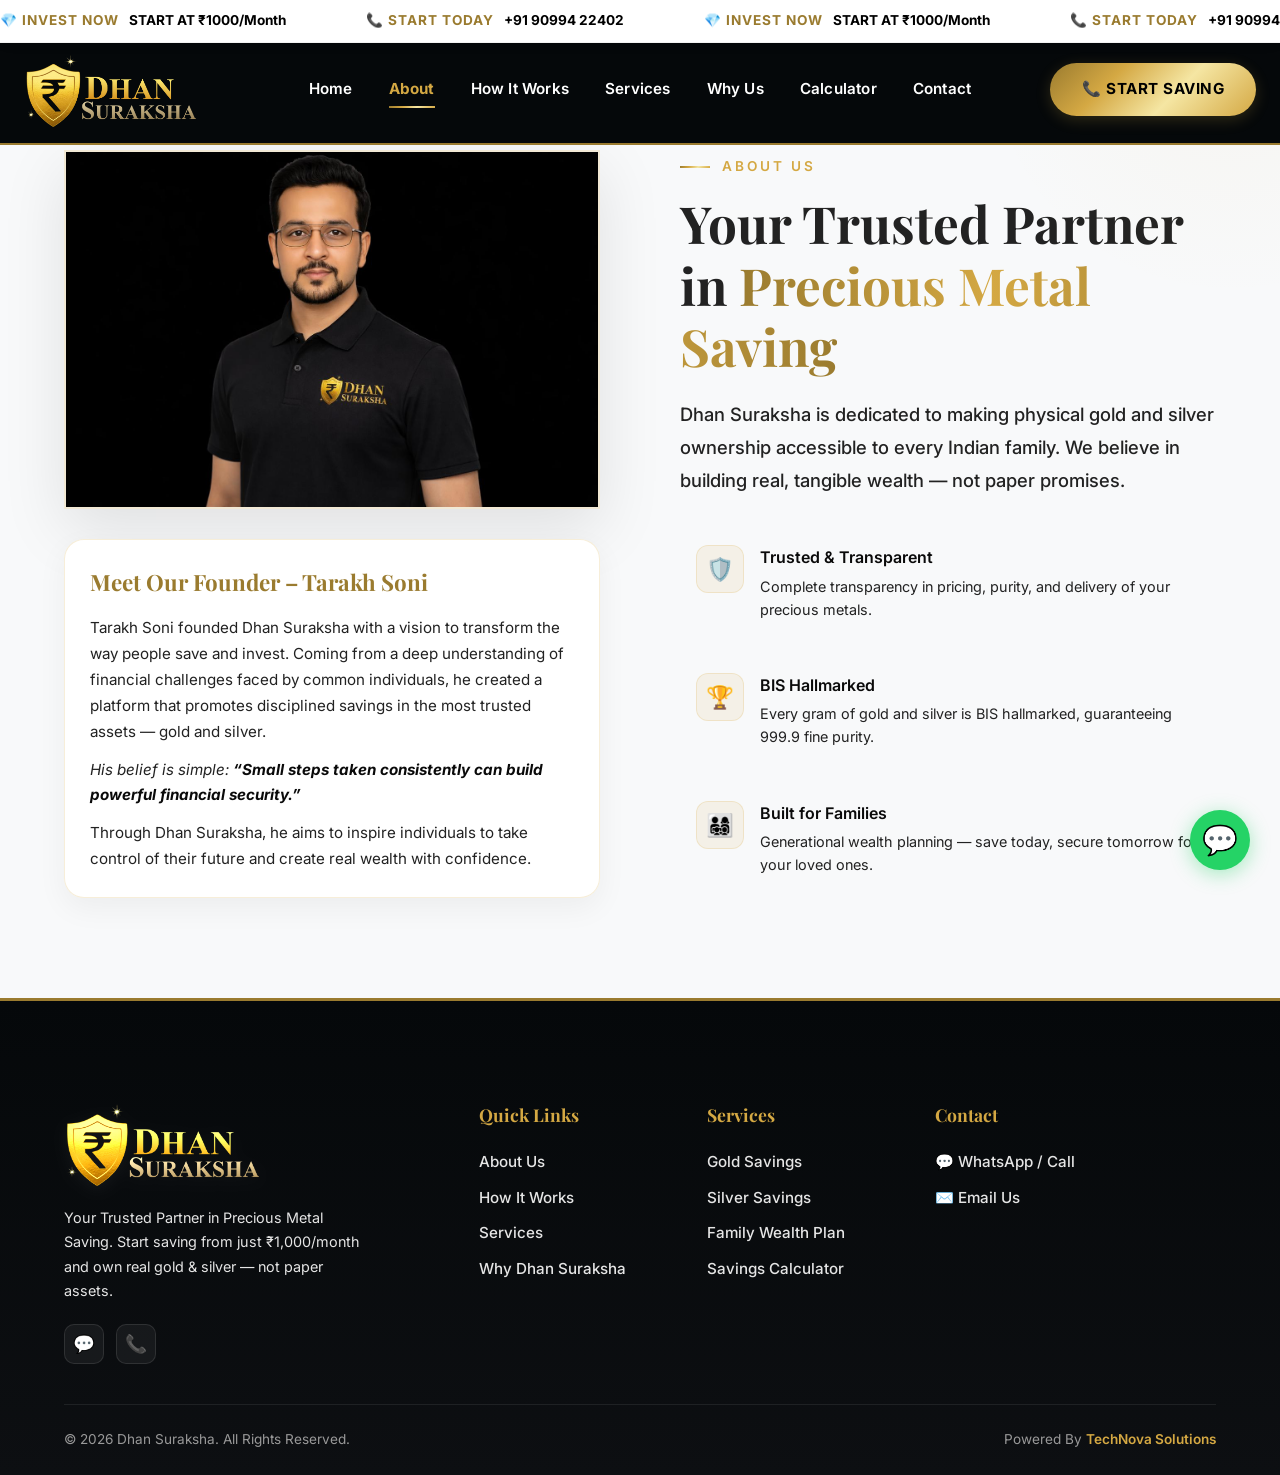
==== about.html @ 314032b0 "Add files via upload" ====
<!DOCTYPE html>
<html lang="en">

<head>
  <meta charset="UTF-8">
  <meta name="viewport" content="width=device-width, initial-scale=1.0">
  <title>About Us — Dhan Suraksha</title>
  <meta name="description"
    content="Learn about Dhan Suraksha, your trusted partner in physical gold and silver savings. Building real wealth for Indian families.">
  <link rel="stylesheet" href="styles.css">
  <link rel="stylesheet" href="ticker.css">
  <script src="ticker.js" defer></script>
  <link rel="icon" href="favicon.svg" type="image/svg+xml">
  <link rel="manifest" href="manifest.json">

  <!-- PWA & iOS Optimization -->
  <meta name="theme-color" content="#FFFFFF">
  <meta name="apple-mobile-web-app-capable" content="yes">
  <meta name="apple-mobile-web-app-status-bar-style" content="default">
  <meta name="apple-mobile-web-app-title" content="Dhan Suraksha">
  <link rel="apple-touch-icon" href="5.jpeg">
</head>

<body>
  <!-- LIVE PRICE TICKER -->
  <div class="ticker-bar">
    <div class="ticker-content" id="ticker-content">
      <!-- Content populated by ticker.js -->
    </div>
  </div>

  <!-- ========== NAVBAR ========== -->
  <nav class="navbar scrolled" id="navbar">
    <div class="container">
      <a href="index.html" class="navbar-logo">
        <img src="png.png" alt="Dhan Suraksha Logo">
      </a>
      <div class="nav-links" id="navLinks">
        <a href="index.html">Home</a>
        <a href="about.html" class="active">About</a>
        <a href="how-it-works.html">How It Works</a>
        <a href="services.html">Services</a>
        <a href="why-us.html">Why Us</a>
        <a href="calculator.html">Calculator</a>
        <a href="contact.html">Contact</a>
        <a href="https://wa.me/919099422402?text=Hi%2C%20I%20am%20interested%20in%20Dhan%20Suraksha%20savings%20plan"
          target="_blank" class="btn-cta nav-mobile-cta">📞 Start Saving</a>
      </div>
      <div class="nav-actions">
        <a href="https://wa.me/919099422402?text=Hi%2C%20I%20am%20interested%20in%20Dhan%20Suraksha%20savings%20plan"
          target="_blank" class="btn-cta">
          📞 Start Saving
        </a>
      </div>
      <button class="menu-toggle" id="menuToggle" aria-label="Toggle navigation menu">
        <span></span><span></span><span></span>
      </button>
    </div>
  </nav>

  <!-- ========== ABOUT SECTION ========== -->
  <section class="about section-padding reveal active" id="about" style="padding-top: 150px;">
    <div class="container">
      <div class="about-image-wrapper">
        <img src="4.jpeg" alt="Dhan Suraksha Founder" style="margin-bottom: 30px;">
        <div class="founder-details"
          style="background: var(--bg-card); padding: 25px; border-radius: var(--radius-md); border: 1px solid var(--border-gold); box-shadow: 0 10px 30px rgba(0,0,0,0.05);">
          <h3
            style="font-family: var(--font-heading); font-size: 1.4rem; color: var(--gold-dark); margin-bottom: 15px;">
            Meet Our Founder – Tarakh Soni</h3>
          <p style="font-size: 0.95rem; color: var(--text-secondary); line-height: 1.7; margin-bottom: 12px;">
            Tarakh Soni founded Dhan Suraksha with a vision to transform the way people save and invest. Coming from a
            deep understanding of financial challenges faced by common individuals, he created a platform that promotes
            disciplined savings in the most trusted assets — gold and silver.
          </p>
          <p
            style="font-size: 0.95rem; color: var(--text-secondary); line-height: 1.7; margin-bottom: 12px; font-style: italic;">
            His belief is simple: <strong style="color: var(--text-primary);">“Small steps taken consistently can build
              powerful financial security.”</strong>
          </p>
          <p style="font-size: 0.95rem; color: var(--text-secondary); line-height: 1.7;">
            Through Dhan Suraksha, he aims to inspire individuals to take control of their future and create real wealth
            with confidence.
          </p>
        </div>
      </div>
      <div class="about-content">
        <span class="section-label">About Us</span>
        <h2 class="section-title">Your Trusted Partner in <span class="gold-text">Precious Metal Saving</span></h2>
        <p class="section-subtitle">
          Dhan Suraksha is dedicated to making physical gold and silver ownership accessible to every Indian family. We
          believe in building real, tangible wealth — not paper promises.
        </p>
        <div class="about-features">
          <div class="about-feature">
            <div class="icon">🛡️</div>
            <div>
              <h4>Trusted & Transparent</h4>
              <p>Complete transparency in pricing, purity, and delivery of your precious metals.</p>
            </div>
          </div>
          <div class="about-feature">
            <div class="icon">🏆</div>
            <div>
              <h4>BIS Hallmarked</h4>
              <p>Every gram of gold and silver is BIS hallmarked, guaranteeing 999.9 fine purity.</p>
            </div>
          </div>
          <div class="about-feature">
            <div class="icon">👨‍👩‍👧‍👦</div>
            <div>
              <h4>Built for Families</h4>
              <p>Generational wealth planning — save today, secure tomorrow for your loved ones.</p>
            </div>
          </div>
        </div>
      </div>
    </div>
  </section>

  <!-- ========== FOOTER ========== -->
  <footer class="footer">
    <div class="container">
      <div class="footer-grid">
        <div class="footer-brand">
          <img src="png.png" alt="Dhan Suraksha Logo">
          <p>Your Trusted Partner in Precious Metal Saving. Start saving from just ₹1,000/month and own real gold &
            silver — not paper assets.</p>
          <div class="footer-social">
            <a href="https://wa.me/919099422402" target="_blank" aria-label="WhatsApp" id="footer-whatsapp">💬</a>
            <a href="tel:+919099422402" aria-label="Call" id="footer-phone">📞</a>
          </div>
        </div>
        <div class="footer-col">
          <h4>Quick Links</h4>
          <ul>
            <li><a href="about.html">About Us</a></li>
            <li><a href="how-it-works.html">How It Works</a></li>
            <li><a href="services.html">Services</a></li>
            <li><a href="why-us.html">Why Dhan Suraksha</a></li>
          </ul>
        </div>
        <div class="footer-col">
          <h4>Services</h4>
          <ul>
            <li><a href="services.html">Gold Savings</a></li>
            <li><a href="services.html">Silver Savings</a></li>
            <li><a href="services.html">Family Wealth Plan</a></li>
            <li><a href="calculator.html">Savings Calculator</a></li>
          </ul>
        </div>
        <div class="footer-col">
          <h4>Contact</h4>
          <ul>
            <li><a href="https://wa.me/919099422402" target="_blank">💬 WhatsApp / Call</a></li>
            <li><a href="mailto:team.dhansuraksha@gmail.com">✉️ Email Us</a></li>
          </ul>
        </div>
      </div>
      <div class="footer-bottom">
        <span>© 2026 Dhan Suraksha. All Rights Reserved.</span>
        <span>Powered By <a href="http://www.technovasolutions.in" target="_blank"
            style="color: var(--gold); font-weight: 600;">TechNova Solutions</a></span>
      </div>
    </div>
  </footer>

  <!-- ========== WHATSAPP FLOATING BUTTON ========== -->
  <a href="https://wa.me/919099422402?text=Hi%2C%20I%20am%20interested%20in%20Dhan%20Suraksha%20savings" target="_blank"
    class="whatsapp-float" id="whatsapp-float-btn" aria-label="Chat on WhatsApp">
    💬
  </a>

  <script src="script.js"></script>
</body>

</html>
---- styles.css ----
/* ===== DHAN SURAKSHA — Premium Design System ===== */
@import url('https://fonts.googleapis.com/css2?family=Playfair+Display:wght@400;600;700;800;900&family=Inter:wght@300;400;500;600;700&display=swap');

/* --- Custom Properties --- */
:root {
  --gold-dark: #9A7B2F;
  --gold: #D4A843;
  --gold-light: #F5E6A3;
  --gold-shimmer: #FFF8DC;
  --bg-primary: #FFFFFF;
  --bg-secondary: #F8F9FA;
  --bg-card: rgba(255, 255, 255, 0.95);
  --bg-glass: rgba(212, 168, 67, 0.05);
  --text-primary: #0A0A0A;
  --text-secondary: #222222;
  --text-muted: #444444;
  --border-gold: rgba(212, 168, 67, 0.2);
  --shadow-gold: 0 10px 50px rgba(212, 168, 67, 0.12);
  --gradient-gold: linear-gradient(135deg, #9A7B2F 0%, #D4A843 30%, #F5E6A3 60%, #D4A843 100%);
  --gradient-gold-text: linear-gradient(90deg, #9A7B2F, #D4A843, #9A7B2F);
  --gradient-light: linear-gradient(180deg, #FFFFFF 0%, #F8F9FA 100%);
  --font-heading: 'Playfair Display', Georgia, serif;
  --font-body: 'Inter', -apple-system, BlinkMacSystemFont, sans-serif;
  --radius-sm: 10px;
  --radius-md: 20px;
  --radius-lg: 30px;
  --radius-xl: 40px;
  --transition: all 0.4s cubic-bezier(0.4, 0, 0.2, 1);
}

/* --- Reset & Base --- */
*, *::before, *::after {
  margin: 0; padding: 0; box-sizing: border-box;
}

html {
  scroll-behavior: smooth;
  font-size: 16px;
}

body {
  font-family: var(--font-body);
  color: var(--text-secondary);
  background-color: var(--bg-primary);
  line-height: 1.6;
  overflow-x: hidden;
  font-weight: 400;
  -webkit-font-smoothing: antialiased;
}

img { max-width: 100%; height: auto; display: block; }
a { 
  text-decoration: none; 
  color: inherit; 
  transition: var(--transition); 
  -webkit-tap-highlight-color: transparent; 
}

a:focus, a:active { 
  outline: none; 
  text-decoration: none; 
}
ul { list-style: none; }

/* --- Utility Classes --- */
.container {
  max-width: 1200px;
  margin: 0 auto;
  padding: 0 24px;
}

.section-padding { padding: 100px 0; }

.gold-text {
  background: var(--gradient-gold-text);
  -webkit-background-clip: text;
  -webkit-text-fill-color: transparent;
  background-clip: text;
}

.section-label {
  font-family: var(--font-body);
  font-size: 0.85rem;
  font-weight: 600;
  letter-spacing: 3px;
  text-transform: uppercase;
  color: var(--gold);
  display: flex;
  align-items: center;
  gap: 12px;
  margin-bottom: 16px;
}

.section-label::before {
  content: '';
  width: 30px;
  height: 2px;
  background: var(--gradient-gold);
}

.section-title {
  font-family: var(--font-heading);
  font-size: clamp(2rem, 5vw, 3.2rem);
  font-weight: 700;
  line-height: 1.2;
  margin-bottom: 20px;
}

.section-subtitle {
  font-size: 1.15rem; /* Slightly larger */
  color: var(--text-secondary);
  max-width: 600px;
  line-height: 1.8;
  font-weight: 500; /* Bumped weight */
}

/* --- Glass Card --- */
.glass-card {
  background: var(--bg-card);
  border: 1px solid var(--border-gold);
  border-radius: var(--radius-md);
  box-shadow: 0 10px 30px rgba(0, 0, 0, 0.04);
  transition: var(--transition);
}

.glass-card:hover {
  border-color: var(--gold);
  box-shadow: var(--shadow-gold);
  transform: translateY(-8px);
}

/* --- Shimmer Animation --- */
@keyframes shimmer {
  0% { background-position: -200% center; }
  100% { background-position: 200% center; }
}

@keyframes fadeInUp {
  from { opacity: 0; transform: translateY(40px); }
  to { opacity: 1; transform: translateY(0); }
}

@keyframes float {
  0%, 100% { transform: translateY(0px); }
  50% { transform: translateY(-12px); }
}

@keyframes pulse-gold {
  0%, 100% { box-shadow: 0 0 0 0 rgba(212, 168, 67, 0.4); }
  50% { box-shadow: 0 0 0 15px rgba(212, 168, 67, 0); }
}

@keyframes sparkle {
  0%, 100% { opacity: 0; transform: scale(0); }
  50% { opacity: 1; transform: scale(1); }
}

.reveal {
  opacity: 0;
  transform: translateY(40px);
  transition: opacity 0.8s ease, transform 0.8s ease;
}

.reveal.active {
  opacity: 1;
  transform: translateY(0);
}

/* ============================================
   NAVBAR
   ============================================ */
.navbar {
  position: fixed;
  top: 0;
  left: 0;
  width: 100%;
  padding: 16px 0;
  z-index: 1000;
  transition: var(--transition);
  background: #05080A; /* Solid Dark Obsidian */
  border-bottom: 2px solid var(--gold-dark); /* Luxury Gold frame */
}

.navbar.scrolled {
  padding: 12px 0;
  background: #0D0F12;
  box-shadow: 0 10px 40px rgba(0, 0, 0, 0.5);
}

.navbar .container {
  display: flex;
  align-items: center;
  justify-content: space-between;
  max-width: 1400px; /* Wider container to move logo further left */
}

.navbar-logo {
  display: flex;
  align-items: center;
  gap: 12px;
  flex: 1; /* Push to the left */
}

.navbar-logo img {
  height: 75px;
  width: auto;
  transition: var(--transition);
}

.nav-links {
  display: flex;
  align-items: center;
  gap: 36px;
  flex: 2; /* Center the links in the middle */
  justify-content: center;
}

.nav-actions {
  flex: 1; /* Push to the right */
  display: flex;
  justify-content: flex-end;
}

.nav-links a {
  font-size: 0.95rem;
  font-weight: 600;
  color: #FFFFFF;
  transition: var(--transition);
  position: relative;
  letter-spacing: 0.2px;
  text-decoration: none;
  -webkit-tap-highlight-color: transparent;
  white-space: nowrap;
}



.nav-links a:hover {
  color: var(--gold);
}

.nav-links a.active {
  color: var(--gold);
  font-weight: 700;
}

.nav-links a.active::after {
  content: '';
  position: absolute;
  bottom: -6px;
  left: 0;
  width: 100%;
  height: 2px;
  background: var(--gradient-gold);
}

/* CTA Button */
.btn-cta {
  display: inline-flex;
  align-items: center;
  gap: 10px;
  padding: 14px 32px;
  background: var(--gradient-gold);
  color: #000000; /* High-contrast black text for luxury gold buttons */
  font-family: var(--font-body);
  font-size: 0.95rem;
  font-weight: 700;
  border-radius: 50px;
  border: none;
  cursor: pointer;
  transition: var(--transition);
  letter-spacing: 0.5px;
  text-transform: uppercase;
  box-shadow: 0 4px 15px rgba(212, 168, 67, 0.2);
}

.nav-mobile-cta {
  display: none; /* Hidden on desktop by default */
}

.btn-cta:hover {
  transform: translateY(-3px);
  box-shadow: 0 10px 35px rgba(212, 168, 67, 0.4);
}

.btn-outline {
  background: transparent;
  border: 2px solid var(--gold);
  color: var(--gold);
}

.btn-outline:hover {
  background: var(--gradient-gold);
  color: #FFFFFF;
}

/* Mobile Menu Toggle */
.menu-toggle {
  display: none;
  flex-direction: column;
  gap: 5px;
  cursor: pointer;
  z-index: 1001;
  background: none;
  border: none;
  padding: 8px;
}

.menu-toggle span {
  display: block;
  width: 28px;
  height: 2px;
  background: var(--gold);
  transition: var(--transition);
  border-radius: 2px;
}

.menu-toggle.active span:nth-child(1) {
  transform: rotate(45deg) translate(5px, 5px);
}

.menu-toggle.active span:nth-child(2) {
  opacity: 0;
}

.menu-toggle.active span:nth-child(3) {
  transform: rotate(-45deg) translate(5px, -5px);
}

/* ============================================
   HERO SECTION
   ============================================ */
.hero {
  position: relative;
  min-height: 100vh;
  display: flex;
  align-items: center;
  overflow: hidden;
  background: var(--bg-primary);
}



.hero .container {
  position: relative;
  z-index: 2;
  display: grid;
  grid-template-columns: 1fr 1fr;
  gap: 60px;
  align-items: center;
  padding-top: 140px; /* Space for the fixed header */
}

/* General spacing for all sub-pages */
.first-section {
  padding-top: 160px !important;
}

.hero-content {
  animation: fadeInUp 1s ease forwards;
}



.hero-title {
  font-family: var(--font-heading);
  font-size: clamp(2.5rem, 6vw, 4rem);
  font-weight: 800;
  line-height: 1.1;
  margin-bottom: 24px;
}

.hero-title .highlight {
  display: block;
  background: var(--gradient-gold-text);
  background-size: 200% auto;
  -webkit-background-clip: text;
  -webkit-text-fill-color: transparent;
  background-clip: text;
  animation: shimmer 4s linear infinite;
}

.hero-description {
  font-size: 1.2rem; /* Slightly larger */
  color: var(--text-secondary);
  line-height: 1.8;
  margin-bottom: 36px;
  max-width: 500px;
  font-weight: 500; /* Bumped weight */
}

.hero-stats {
  display: flex;
  gap: 40px;
  margin-top: 48px;
  padding-top: 32px;
  border-top: 1px solid var(--border-gold);
}

.hero-stat h3 {
  font-family: var(--font-heading);
  font-size: 2rem;
  font-weight: 800;
  background: var(--gradient-gold-text);
  -webkit-background-clip: text;
  -webkit-text-fill-color: transparent;
  background-clip: text;
}

.hero-stat p {
  font-size: 0.9rem;
  color: var(--text-muted);
  margin-top: 4px;
  font-weight: 600; /* Much cleaner and clearer */
}

.hero-buttons {
  display: flex;
  gap: 16px;
  flex-wrap: wrap;
}

.hero-image {
  display: flex;
  justify-content: center;
  animation: fadeInUp 1s ease 0.3s forwards;
  opacity: 0;
}

.hero-image img {
  max-height: 550px;
  border-radius: 0;
  box-shadow: 0 30px 80px rgba(0, 0, 0, 0.1);
  border: 1px solid var(--border-gold);
}

/* ============================================
   ABOUT SECTION
   ============================================ */
.about {
  background: var(--bg-secondary);
  position: relative;
  overflow: hidden;
}

.about::before {
  content: '';
  position: absolute;
  top: -200px;
  right: -200px;
  width: 500px;
  height: 500px;
  background: radial-gradient(circle, rgba(212, 168, 67, 0.05) 0%, transparent 70%);
  border-radius: 50%;
}

.about .container {
  display: flex;
  flex-direction: row;
  gap: 80px;
  align-items: center;
}

.about-content {
  flex: 1;
}

.about-image-wrapper {
  flex: 1;
}

/* Base Features section for home */
.features {
  background: var(--bg-secondary);
}

.about-image-wrapper {
  position: relative;
}

.about-image-wrapper img {
  border-radius: 0;
  box-shadow: 0 20px 60px rgba(0, 0, 0, 0.1);
  border: 2px solid var(--border-gold);
}



.about-content .section-subtitle {
  margin-bottom: 32px;
}

.about-features {
  display: flex;
  flex-direction: column;
  gap: 20px;
}

.about-feature {
  display: flex;
  align-items: flex-start;
  gap: 16px;
  padding: 16px;
  border-radius: var(--radius-sm);
  transition: var(--transition);
}

.about-feature:hover {
  background: var(--bg-glass);
}

.about-feature .icon {
  width: 48px;
  height: 48px;
  display: flex;
  align-items: center;
  justify-content: center;
  background: rgba(212, 168, 67, 0.1);
  border: 1px solid var(--border-gold);
  border-radius: 12px;
  font-size: 1.4rem;
  flex-shrink: 0;
}

.about-feature h4 {
  font-size: 1rem;
  font-weight: 600;
  margin-bottom: 4px;
  color: var(--text-primary);
}

.about-feature p {
  font-size: 0.9rem;
  color: var(--text-secondary);
}

/* ============================================
   HOW IT WORKS
   ============================================ */
.how-it-works {
  background: var(--bg-primary);
  text-align: center;
}

.how-it-works .section-label,
.how-it-works .section-subtitle {
  justify-content: center;
  margin-left: auto;
  margin-right: auto;
}

.steps-grid {
  display: grid;
  grid-template-columns: repeat(3, 1fr);
  gap: 32px;
  margin-top: 60px;
  position: relative;
}

.steps-grid::before {
  content: '';
  position: absolute;
  top: 60px;
  left: 20%;
  right: 20%;
  height: 2px;
  background: linear-gradient(90deg, transparent, var(--gold), transparent);
  opacity: 0.3;
}

.step-card {
  padding: 40px 32px;
  text-align: center;
  position: relative;
}

.step-number {
  width: 64px;
  height: 64px;
  background: var(--gradient-gold);
  border-radius: 50%;
  display: flex;
  align-items: center;
  justify-content: center;
  margin: 0 auto 24px;
  font-family: var(--font-heading);
  font-size: 1.5rem;
  font-weight: 800;
  color: #0a0a0a;
  position: relative;
  z-index: 2;
}

.step-card .step-icon {
  font-size: 2.5rem;
  margin-bottom: 16px;
}

.step-card h3 {
  font-family: var(--font-heading);
  font-size: 1.3rem;
  font-weight: 700;
  margin-bottom: 12px;
}

.step-card p {
  font-size: 0.95rem;
  color: var(--text-secondary);
  line-height: 1.7;
}

/* ============================================
   WHY US — Comparison Section
   ============================================ */
.why-us {
  background: var(--bg-secondary);
  overflow: hidden;
}

.why-us .container {
  text-align: center;
}

.why-us .section-label,
.why-us .section-subtitle {
  justify-content: center;
  margin-left: auto;
  margin-right: auto;
}

.comparison-wrapper {
  margin-top: 60px;
  border-radius: 0;
  overflow: hidden;
  border: 1px solid var(--border-gold);
}

.comparison-wrapper img {
  width: 100%;
  height: auto;
  display: block;
}

.comparison-grid {
  display: grid;
  grid-template-columns: 1fr 1fr;
  margin-top: 40px;
  gap: 32px;
}

.comparison-col {
  padding: 40px;
  border-radius: var(--radius-md);
  text-align: left;
}

.comparison-col.risk {
  background: rgba(200, 50, 50, 0.08);
  border: 1px solid rgba(200, 50, 50, 0.2);
}

.comparison-col.safe {
  background: rgba(212, 168, 67, 0.08);
  border: 1px solid var(--border-gold);
}

.comparison-col h3 {
  font-family: var(--font-heading);
  font-size: 1.4rem;
  font-weight: 700;
  margin-bottom: 20px;
  display: flex;
  align-items: center;
  gap: 12px;
}

.comparison-col.risk h3 { color: #E74C3C; }
.comparison-col.safe h3 { color: var(--gold); }

.comparison-col ul {
  display: flex;
  flex-direction: column;
  gap: 12px;
}

.comparison-col li {
  display: flex;
  align-items: center;
  gap: 10px;
  font-size: 0.95rem;
  color: var(--text-secondary);
}

.comparison-col.risk li::before {
  content: '✗';
  color: #E74C3C;
  font-weight: 700;
  font-size: 1.1rem;
}

.comparison-col.safe li::before {
  content: '✓';
  color: var(--gold);
  font-weight: 700;
  font-size: 1.1rem;
}

/* ============================================
   SERVICES
   ============================================ */
.services {
  background: var(--bg-primary);
}

.services .container { text-align: center; }

.services .section-label,
.services .section-subtitle {
  justify-content: center;
  margin-left: auto;
  margin-right: auto;
}

.services-grid {
  display: grid;
  grid-template-columns: repeat(3, 1fr);
  gap: 28px;
  margin-top: 60px;
}

.service-card {
  padding: 48px 32px;
  text-align: center;
  position: relative;
  overflow: hidden;
  display: flex;
  flex-direction: column;
  height: 100%;
}

.service-card::before {
  content: '';
  position: absolute;
  top: 0;
  left: 0;
  right: 0;
  height: 3px;
  background: var(--gradient-gold);
  transform: scaleX(0);
  transition: transform 0.4s ease;
}

.service-icon {
  width: 80px;
  height: 80px;
  background: rgba(212, 168, 67, 0.08);
  border: 1px solid var(--border-gold);
  border-radius: 20px;
  display: flex;
  align-items: center;
  justify-content: center;
  font-size: 2.2rem;
  margin: 0 auto 24px;
  transition: var(--transition);
}

.service-card:hover .service-icon {
  background: rgba(212, 168, 67, 0.15);
  transform: scale(1.1);
}

.service-card h3 {
  font-family: var(--font-heading);
  font-size: 1.5rem;
  font-weight: 800;
  margin-top: 24px;
  margin-bottom: 16px;
  color: var(--text-primary);
}

.service-card p {
  color: var(--text-secondary);
  line-height: 1.7;
  flex-grow: 1;
  margin-bottom: 20px;
}

.service-price {
  font-size: 1rem;
  font-weight: 600;
  color: var(--gold);
}

/* ============================================
   SAVINGS CALCULATOR
   ============================================ */
.calculator {
  background: var(--bg-secondary);
  text-align: center;
}

.calculator .section-label,
.calculator .section-subtitle {
  justify-content: center;
  margin-left: auto;
  margin-right: auto;
}

.calc-container {
  max-width: 700px;
  margin: 50px auto 0;
  padding: 48px;
  background: var(--bg-card);
  border: 1px solid var(--border-gold);
  border-radius: var(--radius-lg);
  backdrop-filter: blur(20px);
}

.calc-group {
  margin-bottom: 30px;
  text-align: left;
}

.calc-group label {
  display: block;
  font-size: 0.9rem;
  font-weight: 600;
  color: var(--text-secondary);
  margin-bottom: 10px;
  letter-spacing: 0.5px;
}

.calc-group input,
.calc-group select {
  width: 100%;
  padding: 14px 20px;
  background: rgba(0,0,0,0.02);
  border: 1px solid var(--border-gold);
  border-radius: var(--radius-sm);
  color: var(--text-primary);
  font-family: var(--font-body);
  font-size: 1rem;
  transition: var(--transition);
  outline: none;
}

.calc-group input:focus,
.calc-group select:focus {
  border-color: var(--gold);
  box-shadow: 0 0 0 3px rgba(212, 168, 67, 0.15);
}

.calc-group select option {
  background: #FFFFFF;
  color: #1A1A1A;
}

.calc-result {
  margin-top: 32px;
  padding: 32px;
  background: rgba(212, 168, 67, 0.08);
  border: 1px solid var(--border-gold);
  border-radius: var(--radius-md);
  display: none;
}

.calc-result.show { display: block; }

.calc-result h3 {
  font-family: var(--font-heading);
  font-size: 1rem;
  font-weight: 600;
  color: var(--text-secondary);
  margin-bottom: 8px;
}

.calc-result .amount {
  font-family: var(--font-heading);
  font-size: 2.5rem;
  font-weight: 800;
  background: var(--gradient-gold-text);
  -webkit-background-clip: text;
  -webkit-text-fill-color: transparent;
  background-clip: text;
}

.calc-result .sub-text {
  font-size: 0.9rem;
  color: var(--text-muted);
  margin-top: 8px;
}

/* ============================================
   TRUST SECTION
   ============================================ */
.trust {
  background: var(--bg-primary);
  text-align: center;
}

.trust .section-label,
.trust .section-subtitle {
  justify-content: center;
  margin-left: auto;
  margin-right: auto;
}

.trust-grid {
  display: grid;
  grid-template-columns: repeat(4, 1fr);
  gap: 24px;
  margin-top: 60px;
}

/* Removed obsolete selector */

.trust-item {
  padding: 36px 24px;
  text-align: center;
}

.trust-item .trust-icon {
  font-size: 2.5rem;
  margin-bottom: 16px;
}

.trust-item h4 {
  font-family: var(--font-heading);
  font-size: 1.1rem;
  font-weight: 700;
  margin-bottom: 8px;
}

.trust-item p {
  font-size: 0.85rem;
  color: var(--text-secondary);
  line-height: 1.6;
}

/* ============================================
   CONTACT / CTA SECTION
   ============================================ */
.contact {
  background: var(--bg-secondary);
  position: relative;
  overflow: hidden;
}

.contact::before {
  content: '';
  position: absolute;
  inset: 0;
  background: radial-gradient(ellipse at center, rgba(212, 168, 67, 0.06) 0%, transparent 70%);
}

.contact .container {
  position: relative;
  z-index: 2;
  display: grid;
  grid-template-columns: 1fr 1fr;
  gap: 80px;
  align-items: start;
}

.contact-info h2 {
  font-family: var(--font-heading);
  font-size: 2.5rem;
  font-weight: 800;
  margin-bottom: 20px;
}

.contact-info > p {
  font-size: 1.05rem;
  color: var(--text-secondary);
  margin-bottom: 40px;
  line-height: 1.8;
}

.contact-methods {
  display: flex;
  flex-direction: column;
  gap: 24px;
}

.contact-method {
  display: flex;
  align-items: center;
  gap: 16px;
  padding: 20px;
  background: var(--bg-card);
  border: 1px solid var(--border-gold);
  border-radius: var(--radius-md);
  transition: var(--transition);
}

.contact-method:hover {
  border-color: var(--gold);
  transform: translateX(8px);
}

.contact-method .method-icon {
  width: 50px;
  height: 50px;
  display: flex;
  align-items: center;
  justify-content: center;
  background: rgba(212, 168, 67, 0.1);
  border-radius: 12px;
  font-size: 1.4rem;
  flex-shrink: 0;
}

.contact-method h4 {
  font-size: 0.85rem;
  color: var(--text-muted);
  font-weight: 500;
  margin-bottom: 4px;
}

.contact-method span {
  font-size: 1rem;
  font-weight: 600; /* Darker and more focused */
  color: var(--text-primary);
}

/* Contact Form */
.contact-form {
  padding: 48px;
  background: var(--bg-card);
  border: 1px solid var(--border-gold);
  border-radius: var(--radius-lg);
  backdrop-filter: blur(20px);
}

.contact-form h3 {
  font-family: var(--font-heading);
  font-size: 1.5rem;
  font-weight: 700;
  margin-bottom: 32px;
}

.form-group {
  margin-bottom: 20px;
}

.form-group input,
.form-group textarea,
.form-group select {
  width: 100%;
  padding: 14px 20px;
  background: rgba(0,0,0,0.02);
  border: 1px solid rgba(0,0,0,0.08);
  border-radius: var(--radius-sm);
  color: var(--text-primary);
  font-family: var(--font-body);
  font-size: 0.95rem;
  transition: var(--transition);
  outline: none;
}

.form-group textarea {
  min-height: 100px;
  resize: vertical;
}

.form-group input:focus,
.form-group textarea:focus,
.form-group select:focus {
  border-color: var(--gold);
  box-shadow: 0 0 0 3px rgba(212, 168, 67, 0.1);
}

.form-group input::placeholder,
.form-group textarea::placeholder {
  color: var(--text-muted);
}

.form-group select option {
  background: #FFFFFF;
}

.contact-form .btn-cta {
  width: 100%;
  justify-content: center;
  padding: 16px;
  font-size: 1rem;
}

/* ============================================
   FOOTER
   ============================================ */
.footer {
  background: linear-gradient(180deg, #05080A 0%, #0D0F12 100%);
  padding: 100px 0 0;
  color: #FFFFFF;
  position: relative;
  border-top: 3px solid var(--gold-dark); /* Luxury Gold top frame */
}

.footer-grid {
  display: grid;
  grid-template-columns: 2fr 1fr 1fr 1.5fr;
  gap: 40px;
  padding-bottom: 40px;
}

.footer-brand img {
  height: 85px;
  margin-bottom: 20px;
  filter: drop-shadow(0 4px 8px rgba(255,255,255,0.05)) contrast(1.1) brightness(1.2);
}

.footer-brand p {
  font-size: 0.9rem;
  color: #E5E5E5; /* Readability on dark background */
  line-height: 1.7;
  max-width: 300px;
}

.footer-col h4 {
  font-family: var(--font-heading);
  font-size: 1.1rem;
  font-weight: 700;
  color: var(--gold);
  margin-bottom: 20px;
}

.footer-col ul {
  display: flex;
  flex-direction: column;
  gap: 10px;
}

.footer-col a {
  font-size: 0.95rem;
  color: #E5E5E5;
  font-weight: 500;
  transition: var(--transition);
}

.footer-col a:hover {
  color: var(--gold);
  padding-left: 8px;
}

.footer-social {
  display: flex;
  gap: 12px;
  margin-top: 20px;
}

.footer-social a {
  width: 40px;
  height: 40px;
  display: flex;
  align-items: center;
  justify-content: center;
  background: rgba(255,255,255,0.05); /* Adjust for visibility */
  border: 1px solid rgba(255,255,255,0.1);
  border-radius: 10px;
  font-size: 1.1rem;
  transition: var(--transition);
}

.footer-social a:hover {
  background: var(--gradient-gold);
  border-color: transparent;
  transform: translateY(-3px);
}

.footer-bottom {
  padding: 24px 0;
  border-top: 1px solid rgba(255,255,255,0.08);
  display: flex;
  justify-content: space-between;
  align-items: center;
  font-size: 0.85rem;
  color: #999999;
}

/* ============================================
   WHATSAPP FLOATING BUTTON
   ============================================ */
.whatsapp-float {
  position: fixed;
  bottom: 30px;
  right: 30px;
  z-index: 999;
  width: 60px;
  height: 60px;
  background: #25D366;
  border-radius: 50%;
  display: flex;
  align-items: center;
  justify-content: center;
  font-size: 1.8rem;
  color: white;
  box-shadow: 0 4px 20px rgba(37, 211, 102, 0.4);
  transition: var(--transition);
  animation: pulse-gold 2s infinite;
}

.whatsapp-float:hover {
  transform: scale(1.1);
  box-shadow: 0 6px 30px rgba(37, 211, 102, 0.6);
}

/* ============================================
   RESPONSIVE
   ============================================ */
@media (max-width: 1024px) {
  .hero .container { grid-template-columns: 1fr; text-align: center; }
  .hero-image { display: none; }
  .hero-description { margin-left: auto; margin-right: auto; }
  .hero-buttons { justify-content: center; }
  .hero-stats { justify-content: center; }
  .hero-badge { justify-content: center; }
  .about .container { flex-direction: column; text-align: center; gap: 40px; }
  .about-image-wrapper { max-width: 400px; margin: 0 auto; }
  .steps-grid { grid-template-columns: 1fr; max-width: 400px; margin-left: auto; margin-right: auto; }
  .steps-grid::before { display: none; }
  .services-grid { grid-template-columns: repeat(auto-fit, minmax(300px, 1fr)); }
  .trust-grid { grid-template-columns: 1fr 1fr; }
  .comparison-grid { grid-template-columns: 1fr; }
  .contact .container { grid-template-columns: 1fr; gap: 40px; }
  .footer-grid { grid-template-columns: 1fr 1fr; }
}

@media (max-width: 768px) {
  .section-padding { padding: 60px 0; }
  .section-title { font-size: 2rem; margin-bottom: 30px; }
  .section-label { font-size: 0.8rem; letter-spacing: 2px; }
  .section-subtitle { font-size: 1.1rem; }

  .nav-links {
    display: none;
    position: fixed;
    top: 0;
    left: 0;
    width: 100%;
    height: 100vh;
    background: rgba(10, 10, 10, 0.98);
    flex-direction: column;
    justify-content: center;
    gap: 24px;
    backdrop-filter: blur(20px);
  }

  .nav-links.active { display: flex; }

  .nav-links a {
    font-size: 1.2rem;
  }

  .nav-mobile-cta {
    display: inline-flex;
    margin-top: 10px;
    width: 100%;
    justify-content: center;
  }

  .nav-actions {
    display: none; /* Hide the separate desktop button on mobile */
  }

  .menu-toggle { display: flex; }

  .hero-title { font-size: 2.2rem; }

  .hero-stats { flex-direction: column; gap: 20px; align-items: center; }

  .services-grid { grid-template-columns: 1fr; }

  .trust-grid { grid-template-columns: 1fr; }

  .footer-grid { 
    grid-template-columns: 1fr 1fr; 
    text-align: left; 
    gap: 32px 20px;
  }
  .footer-brand { 
    grid-column: 1 / -1; 
    text-align: left;
    align-items: flex-start;
  }
  .footer-col h4::after { left: 0; transform: none; }

  .footer-bottom { 
    flex-direction: column; 
    gap: 12px; 
    text-align: center; 
    padding: 30px 0; 
  }

  /* Centered Hero on Mobile */
  .hero-badge { margin: 0 auto 20px; width: fit-content; }
  .hero-description { font-size: 1rem; line-height: 1.6; }
  .hero-buttons { gap: 12px; }
  .btn-cta { width: 100%; justify-content: center; padding: 12px 24px; font-size: 0.9rem; color: #000000; }
  .btn-secondary { width: 100%; justify-content: center; padding: 12px 24px; font-size: 0.9rem; }

  .first-section {
    padding-top: 130px !important;
  }

  .calc-container { padding: 28px; }

  .contact-form { padding: 28px; }
}

@media (max-width: 480px) {
  .container { padding: 0 16px; }
  .hero-title { font-size: 1.8rem; }
  .section-title { font-size: 1.6rem; }
  .footer-grid { grid-template-columns: 1fr; text-align: center; }
  .footer-brand { align-items: center; text-align: center; }
  .footer-col h4::after { left: 50%; transform: translateX(-50%); }
}
---- ticker.css ----
/* Ticker Styles — Slow & Premium White */
.ticker-bar {
  background: #FFFFFF;
  color: #0A0A0A;
  padding: 10px 0;
  font-size: 0.85rem;
  font-weight: 700;
  border-bottom: 1px solid rgba(0, 0, 0, 0.05);
  overflow: hidden;
  position: fixed;
  top: 0;
  left: 0;
  width: 100%;
  z-index: 1001;
  display: flex;
  align-items: center;
  box-shadow: 0 2px 15px rgba(0, 0, 0, 0.03);
}

.ticker-content {
  display: flex;
  white-space: nowrap;
  animation: ticker 60s linear infinite;
  gap: 80px;
}

.ticker-item {
  display: flex;
  align-items: center;
  gap: 10px;
}

.ticker-label {
  color: #9A7B2F; /* Rich gold for readability on white */
  text-transform: uppercase;
  letter-spacing: 1px;
}

.ticker-value {
  font-family: var(--font-body);
  color: #000000;
}

.ticker-change.up { color: #008000; font-weight: 800; }
.ticker-change.down { color: #DD0000; font-weight: 800; }

.live-pulse {
  display: inline-block;
  width: 8px;
  height: 8px;
  background-color: #00FF00;
  border-radius: 50%;
  margin-right: 5px;
  box-shadow: 0 0 10px rgba(0, 255, 0, 0.5);
  animation: pulse 2s infinite;
}

@keyframes pulse {
  0% { transform: scale(0.95); box-shadow: 0 0 0 0 rgba(0, 255, 0, 0.7); }
  70% { transform: scale(1); box-shadow: 0 0 0 10px rgba(0, 255, 0, 0); }
  100% { transform: scale(0.95); box-shadow: 0 0 0 0 rgba(0, 255, 0, 0); }
}

@keyframes ticker {
  0% { transform: translateX(0); }
  100% { transform: translateX(-100%); }
}

/* Adjust Navbar Position */
.navbar {
  top: 36px; /* Offset for ticker */
}

@media (max-width: 768px) {
  .navbar { top: 34px; }
  .section-padding.first-section { padding-top: 140px; }
}
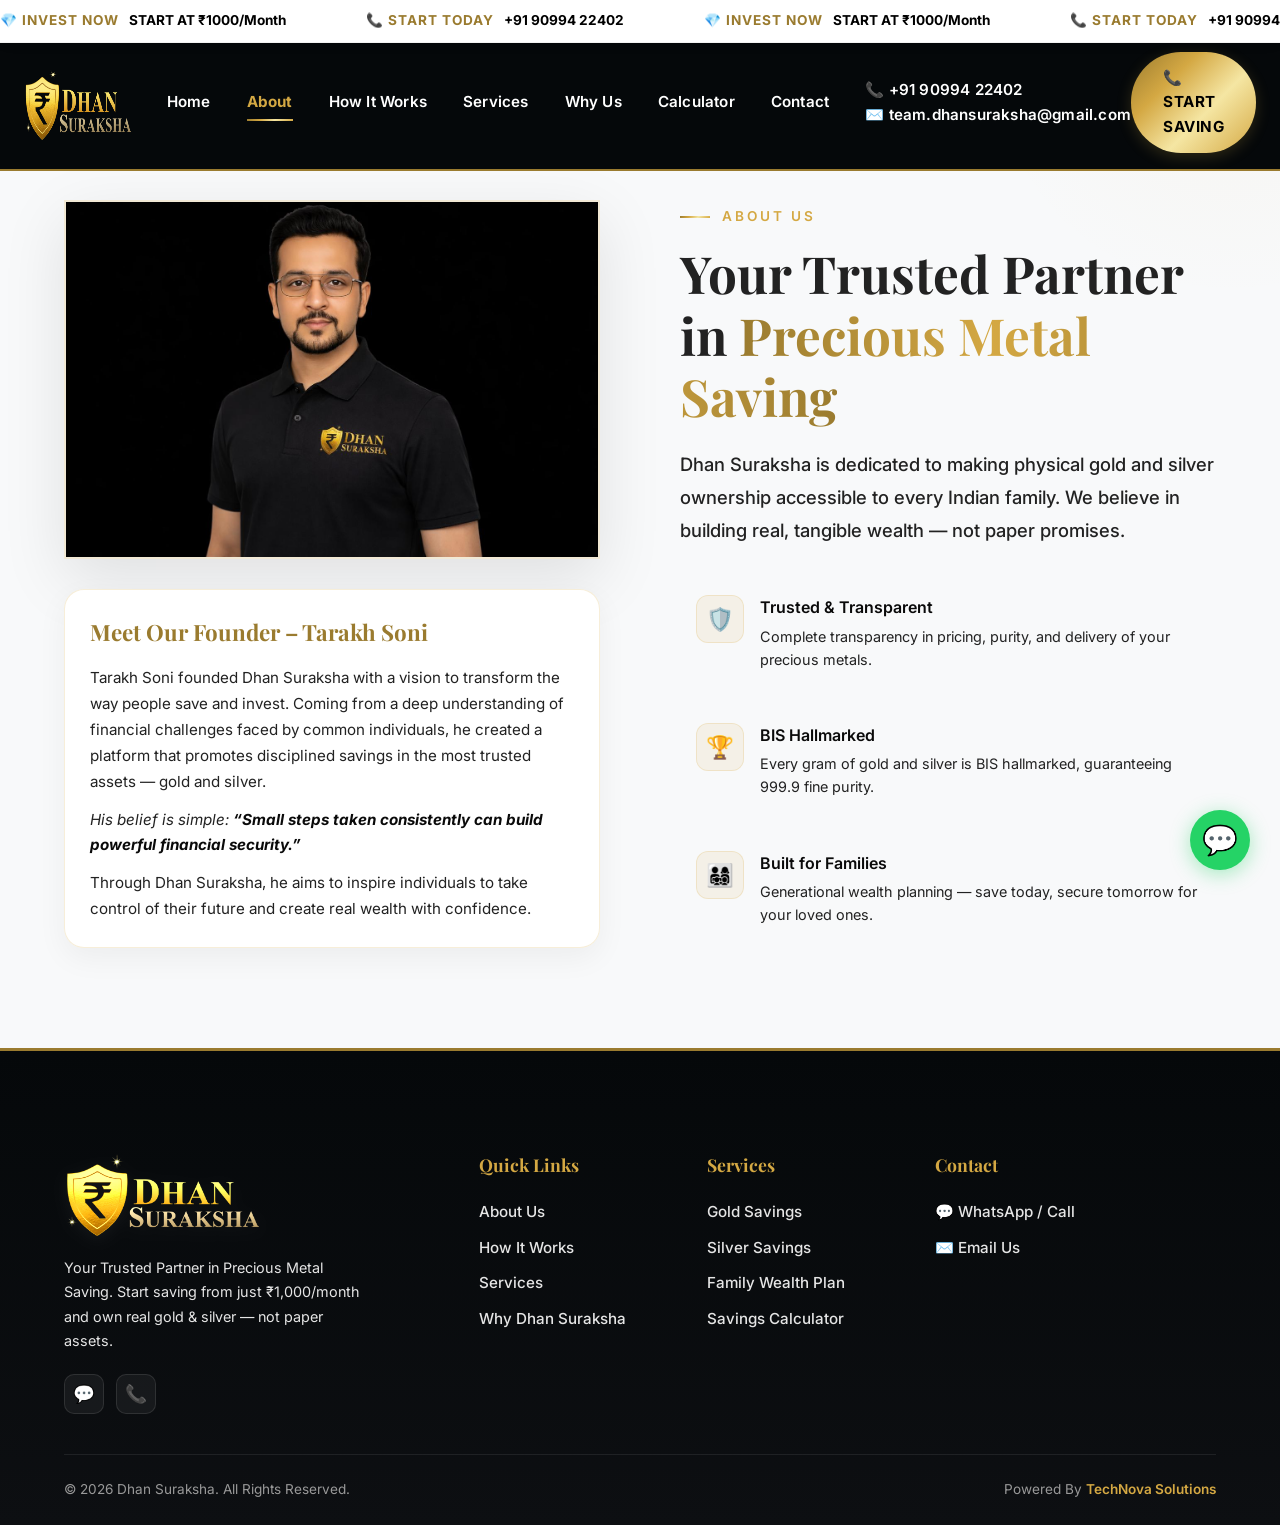
==== commit 1b32843d: "Add files via upload" ====
--- a/about.html
+++ b/about.html
@@ -19,6 +19,9 @@
   <meta name="apple-mobile-web-app-status-bar-style" content="default">
   <meta name="apple-mobile-web-app-title" content="Dhan Suraksha">
   <link rel="apple-touch-icon" href="5.jpeg">
+  <!-- Google AdSense Verification -->
+  <script async src="https://pagead2.googlesyndication.com/pagead/js/adsbygoogle.js?client=ca-pub-3718242560343418"
+    crossorigin="anonymous"></script>
 </head>
 
 <body>
@@ -36,6 +39,9 @@
         <img src="png.png" alt="Dhan Suraksha Logo">
       </a>
       <div class="nav-links" id="navLinks">
+        <div class="mobile-menu-header">
+          <img src="png.png" alt="Dhan Suraksha Logo">
+        </div>
         <a href="index.html">Home</a>
         <a href="about.html" class="active">About</a>
         <a href="how-it-works.html">How It Works</a>
@@ -45,6 +51,10 @@
         <a href="contact.html">Contact</a>
         <a href="https://wa.me/919099422402?text=Hi%2C%20I%20am%20interested%20in%20Dhan%20Suraksha%20savings%20plan"
           target="_blank" class="btn-cta nav-mobile-cta">📞 Start Saving</a>
+        <div class="mobile-menu-footer">
+          <a href="tel:+919099422402" class="menu-contact-item">📞 +91 90994 22402</a>
+          <a href="mailto:team.dhansuraksha@gmail.com" class="menu-contact-item">✉️ team.dhansuraksha@gmail.com</a>
+        </div>
       </div>
       <div class="nav-actions">
         <a href="https://wa.me/919099422402?text=Hi%2C%20I%20am%20interested%20in%20Dhan%20Suraksha%20savings%20plan"
@@ -59,7 +69,7 @@
   </nav>
 
   <!-- ========== ABOUT SECTION ========== -->
-  <section class="about section-padding reveal active" id="about" style="padding-top: 150px;">
+  <section class="about section-padding first-section reveal active" id="about">
     <div class="container">
       <div class="about-image-wrapper">
         <img src="4.jpeg" alt="Dhan Suraksha Founder" style="margin-bottom: 30px;">
--- a/styles.css
+++ b/styles.css
@@ -29,8 +29,12 @@
 }
 
 /* --- Reset & Base --- */
-*, *::before, *::after {
-  margin: 0; padding: 0; box-sizing: border-box;
+*,
+*::before,
+*::after {
+  margin: 0;
+  padding: 0;
+  box-sizing: border-box;
 }
 
 html {
@@ -48,19 +52,28 @@
   -webkit-font-smoothing: antialiased;
 }
 
-img { max-width: 100%; height: auto; display: block; }
-a { 
-  text-decoration: none; 
-  color: inherit; 
-  transition: var(--transition); 
-  -webkit-tap-highlight-color: transparent; 
-}
-
-a:focus, a:active { 
-  outline: none; 
-  text-decoration: none; 
-}
-ul { list-style: none; }
+img {
+  max-width: 100%;
+  height: auto;
+  display: block;
+}
+
+a {
+  text-decoration: none;
+  color: inherit;
+  transition: var(--transition);
+  -webkit-tap-highlight-color: transparent;
+}
+
+a:focus,
+a:active {
+  outline: none;
+  text-decoration: none;
+}
+
+ul {
+  list-style: none;
+}
 
 /* --- Utility Classes --- */
 .container {
@@ -69,7 +82,9 @@
   padding: 0 24px;
 }
 
-.section-padding { padding: 100px 0; }
+.section-padding {
+  padding: 100px 0;
+}
 
 .gold-text {
   background: var(--gradient-gold-text);
@@ -98,6 +113,16 @@
   background: var(--gradient-gold);
 }
 
+.first-section {
+  padding-top: 190px !important;
+}
+
+@media (max-width: 768px) {
+  .first-section {
+    padding-top: 160px !important;
+  }
+}
+
 .section-title {
   font-family: var(--font-heading);
   font-size: clamp(2rem, 5vw, 3.2rem);
@@ -107,11 +132,13 @@
 }
 
 .section-subtitle {
-  font-size: 1.15rem; /* Slightly larger */
+  font-size: 1.15rem;
+  /* Slightly larger */
   color: var(--text-secondary);
   max-width: 600px;
   line-height: 1.8;
-  font-weight: 500; /* Bumped weight */
+  font-weight: 500;
+  /* Bumped weight */
 }
 
 /* --- Glass Card --- */
@@ -131,28 +158,63 @@
 
 /* --- Shimmer Animation --- */
 @keyframes shimmer {
-  0% { background-position: -200% center; }
-  100% { background-position: 200% center; }
+  0% {
+    background-position: -200% center;
+  }
+
+  100% {
+    background-position: 200% center;
+  }
 }
 
 @keyframes fadeInUp {
-  from { opacity: 0; transform: translateY(40px); }
-  to { opacity: 1; transform: translateY(0); }
+  from {
+    opacity: 0;
+    transform: translateY(40px);
+  }
+
+  to {
+    opacity: 1;
+    transform: translateY(0);
+  }
 }
 
 @keyframes float {
-  0%, 100% { transform: translateY(0px); }
-  50% { transform: translateY(-12px); }
+
+  0%,
+  100% {
+    transform: translateY(0px);
+  }
+
+  50% {
+    transform: translateY(-12px);
+  }
 }
 
 @keyframes pulse-gold {
-  0%, 100% { box-shadow: 0 0 0 0 rgba(212, 168, 67, 0.4); }
-  50% { box-shadow: 0 0 0 15px rgba(212, 168, 67, 0); }
+
+  0%,
+  100% {
+    box-shadow: 0 0 0 0 rgba(212, 168, 67, 0.4);
+  }
+
+  50% {
+    box-shadow: 0 0 0 15px rgba(212, 168, 67, 0);
+  }
 }
 
 @keyframes sparkle {
-  0%, 100% { opacity: 0; transform: scale(0); }
-  50% { opacity: 1; transform: scale(1); }
+
+  0%,
+  100% {
+    opacity: 0;
+    transform: scale(0);
+  }
+
+  50% {
+    opacity: 1;
+    transform: scale(1);
+  }
 }
 
 .reveal {
@@ -177,8 +239,10 @@
   padding: 16px 0;
   z-index: 1000;
   transition: var(--transition);
-  background: #05080A; /* Solid Dark Obsidian */
-  border-bottom: 2px solid var(--gold-dark); /* Luxury Gold frame */
+  background: #05080A;
+  /* Solid Dark Obsidian */
+  border-bottom: 2px solid var(--gold-dark);
+  /* Luxury Gold frame */
 }
 
 .navbar.scrolled {
@@ -191,14 +255,16 @@
   display: flex;
   align-items: center;
   justify-content: space-between;
-  max-width: 1400px; /* Wider container to move logo further left */
+  max-width: 1400px;
+  /* Wider container to move logo further left */
 }
 
 .navbar-logo {
   display: flex;
   align-items: center;
   gap: 12px;
-  flex: 1; /* Push to the left */
+  flex: 1;
+  /* Push to the left */
 }
 
 .navbar-logo img {
@@ -211,12 +277,14 @@
   display: flex;
   align-items: center;
   gap: 36px;
-  flex: 2; /* Center the links in the middle */
+  flex: 2;
+  /* Center the links in the middle */
   justify-content: center;
 }
 
 .nav-actions {
-  flex: 1; /* Push to the right */
+  flex: 1;
+  /* Push to the right */
   display: flex;
   justify-content: flex-end;
 }
@@ -261,7 +329,8 @@
   gap: 10px;
   padding: 14px 32px;
   background: var(--gradient-gold);
-  color: #000000; /* High-contrast black text for luxury gold buttons */
+  color: #000000;
+  /* High-contrast black text for luxury gold buttons */
   font-family: var(--font-body);
   font-size: 0.95rem;
   font-weight: 700;
@@ -275,7 +344,8 @@
 }
 
 .nav-mobile-cta {
-  display: none; /* Hidden on desktop by default */
+  display: none !important;
+  /* Hidden on desktop by default */
 }
 
 .btn-cta:hover {
@@ -316,7 +386,8 @@
 }
 
 .menu-toggle.active span:nth-child(1) {
-  transform: rotate(45deg) translate(5px, 5px);
+  transform: rotate(45deg) translate(6px, 6px);
+  background: #FFFFFF; /* White for close button on dark overlay */
 }
 
 .menu-toggle.active span:nth-child(2) {
@@ -324,7 +395,8 @@
 }
 
 .menu-toggle.active span:nth-child(3) {
-  transform: rotate(-45deg) translate(5px, -5px);
+  transform: rotate(-45deg) translate(4px, -4px);
+  background: #FFFFFF;
 }
 
 /* ============================================
@@ -348,7 +420,8 @@
   grid-template-columns: 1fr 1fr;
   gap: 60px;
   align-items: center;
-  padding-top: 140px; /* Space for the fixed header */
+  padding-top: 140px;
+  /* Space for the fixed header */
 }
 
 /* General spacing for all sub-pages */
@@ -381,12 +454,14 @@
 }
 
 .hero-description {
-  font-size: 1.2rem; /* Slightly larger */
+  font-size: 1.2rem;
+  /* Slightly larger */
   color: var(--text-secondary);
   line-height: 1.8;
   margin-bottom: 36px;
   max-width: 500px;
-  font-weight: 500; /* Bumped weight */
+  font-weight: 500;
+  /* Bumped weight */
 }
 
 .hero-stats {
@@ -394,7 +469,9 @@
   gap: 40px;
   margin-top: 48px;
   padding-top: 32px;
+  padding-bottom: 32px;
   border-top: 1px solid var(--border-gold);
+  border-bottom: 1px solid var(--border-gold);
 }
 
 .hero-stat h3 {
@@ -411,7 +488,8 @@
   font-size: 0.9rem;
   color: var(--text-muted);
   margin-top: 4px;
-  font-weight: 600; /* Much cleaner and clearer */
+  font-weight: 600;
+  /* Much cleaner and clearer */
 }
 
 .hero-buttons {
@@ -432,6 +510,10 @@
   border-radius: 0;
   box-shadow: 0 30px 80px rgba(0, 0, 0, 0.1);
   border: 1px solid var(--border-gold);
+}
+
+.hero-image-mobile {
+  display: none;
 }
 
 /* ============================================
@@ -539,13 +621,11 @@
    ============================================ */
 .how-it-works {
   background: var(--bg-primary);
-  text-align: center;
 }
 
 .how-it-works .section-label,
 .how-it-works .section-subtitle {
-  justify-content: center;
-  margin-left: auto;
+  margin-left: 0;
   margin-right: auto;
 }
 
@@ -618,7 +698,7 @@
 }
 
 .why-us .container {
-  text-align: center;
+  text-align: left;
 }
 
 .why-us .section-label,
@@ -674,8 +754,13 @@
   gap: 12px;
 }
 
-.comparison-col.risk h3 { color: #E74C3C; }
-.comparison-col.safe h3 { color: var(--gold); }
+.comparison-col.risk h3 {
+  color: #E74C3C;
+}
+
+.comparison-col.safe h3 {
+  color: var(--gold);
+}
 
 .comparison-col ul {
   display: flex;
@@ -712,12 +797,13 @@
   background: var(--bg-primary);
 }
 
-.services .container { text-align: center; }
+.services .container {
+  text-align: left;
+}
 
 .services .section-label,
 .services .section-subtitle {
-  justify-content: center;
-  margin-left: auto;
+  margin-left: 0;
   margin-right: auto;
 }
 
@@ -796,13 +882,11 @@
    ============================================ */
 .calculator {
   background: var(--bg-secondary);
-  text-align: center;
 }
 
 .calculator .section-label,
 .calculator .section-subtitle {
-  justify-content: center;
-  margin-left: auto;
+  margin-left: 0;
   margin-right: auto;
 }
 
@@ -834,7 +918,7 @@
 .calc-group select {
   width: 100%;
   padding: 14px 20px;
-  background: rgba(0,0,0,0.02);
+  background: rgba(0, 0, 0, 0.02);
   border: 1px solid var(--border-gold);
   border-radius: var(--radius-sm);
   color: var(--text-primary);
@@ -864,7 +948,9 @@
   display: none;
 }
 
-.calc-result.show { display: block; }
+.calc-result.show {
+  display: block;
+}
 
 .calc-result h3 {
   font-family: var(--font-heading);
@@ -969,7 +1055,7 @@
   margin-bottom: 20px;
 }
 
-.contact-info > p {
+.contact-info>p {
   font-size: 1.05rem;
   color: var(--text-secondary);
   margin-bottom: 40px;
@@ -1019,7 +1105,8 @@
 
 .contact-method span {
   font-size: 1rem;
-  font-weight: 600; /* Darker and more focused */
+  font-weight: 600;
+  /* Darker and more focused */
   color: var(--text-primary);
 }
 
@@ -1048,8 +1135,8 @@
 .form-group select {
   width: 100%;
   padding: 14px 20px;
-  background: rgba(0,0,0,0.02);
-  border: 1px solid rgba(0,0,0,0.08);
+  background: rgba(0, 0, 0, 0.02);
+  border: 1px solid rgba(0, 0, 0, 0.08);
   border-radius: var(--radius-sm);
   color: var(--text-primary);
   font-family: var(--font-body);
@@ -1094,7 +1181,8 @@
   padding: 100px 0 0;
   color: #FFFFFF;
   position: relative;
-  border-top: 3px solid var(--gold-dark); /* Luxury Gold top frame */
+  border-top: 3px solid var(--gold-dark);
+  /* Luxury Gold top frame */
 }
 
 .footer-grid {
@@ -1107,12 +1195,13 @@
 .footer-brand img {
   height: 85px;
   margin-bottom: 20px;
-  filter: drop-shadow(0 4px 8px rgba(255,255,255,0.05)) contrast(1.1) brightness(1.2);
+  filter: drop-shadow(0 4px 8px rgba(255, 255, 255, 0.05)) contrast(1.1) brightness(1.2);
 }
 
 .footer-brand p {
   font-size: 0.9rem;
-  color: #E5E5E5; /* Readability on dark background */
+  color: #E5E5E5;
+  /* Readability on dark background */
   line-height: 1.7;
   max-width: 300px;
 }
@@ -1155,8 +1244,9 @@
   display: flex;
   align-items: center;
   justify-content: center;
-  background: rgba(255,255,255,0.05); /* Adjust for visibility */
-  border: 1px solid rgba(255,255,255,0.1);
+  background: rgba(255, 255, 255, 0.05);
+  /* Adjust for visibility */
+  border: 1px solid rgba(255, 255, 255, 0.1);
   border-radius: 10px;
   font-size: 1.1rem;
   transition: var(--transition);
@@ -1170,7 +1260,7 @@
 
 .footer-bottom {
   padding: 24px 0;
-  border-top: 1px solid rgba(255,255,255,0.08);
+  border-top: 1px solid rgba(255, 255, 255, 0.08);
   display: flex;
   justify-content: space-between;
   align-items: center;
@@ -1209,28 +1299,107 @@
    RESPONSIVE
    ============================================ */
 @media (max-width: 1024px) {
-  .hero .container { grid-template-columns: 1fr; text-align: center; }
-  .hero-image { display: none; }
-  .hero-description { margin-left: auto; margin-right: auto; }
-  .hero-buttons { justify-content: center; }
-  .hero-stats { justify-content: center; }
-  .hero-badge { justify-content: center; }
-  .about .container { flex-direction: column; text-align: center; gap: 40px; }
-  .about-image-wrapper { max-width: 400px; margin: 0 auto; }
-  .steps-grid { grid-template-columns: 1fr; max-width: 400px; margin-left: auto; margin-right: auto; }
-  .steps-grid::before { display: none; }
-  .services-grid { grid-template-columns: repeat(auto-fit, minmax(300px, 1fr)); }
-  .trust-grid { grid-template-columns: 1fr 1fr; }
-  .comparison-grid { grid-template-columns: 1fr; }
-  .contact .container { grid-template-columns: 1fr; gap: 40px; }
-  .footer-grid { grid-template-columns: 1fr 1fr; }
+  .hero .container {
+    grid-template-columns: 1fr;
+    text-align: center;
+  }
+
+  .hero-image {
+    display: none;
+  }
+
+  .hero-image-mobile {
+    display: flex;
+    justify-content: center;
+    margin: 60px 0 40px 0;
+  }
+  
+  .hero-image-mobile img {
+    max-height: 400px;
+    border-radius: 0;
+    box-shadow: 0 30px 80px rgba(0, 0, 0, 0.1);
+    border: 1px solid var(--border-gold);
+  }
+
+  .hero-description {
+    margin-left: auto;
+    margin-right: auto;
+  }
+
+  .hero-buttons {
+    justify-content: center;
+  }
+
+  .hero-stats {
+    justify-content: center;
+  }
+
+  .hero-badge {
+    justify-content: center;
+  }
+
+  .about .container {
+    flex-direction: column;
+    text-align: left;
+    gap: 40px;
+  }
+
+  .about-image-wrapper {
+    max-width: 400px;
+    margin: 0 auto;
+  }
+
+  .steps-grid {
+    grid-template-columns: 1fr;
+    max-width: 400px;
+    margin-left: auto;
+    margin-right: auto;
+  }
+
+  .steps-grid::before {
+    display: none;
+  }
+
+  .services-grid {
+    grid-template-columns: repeat(auto-fit, minmax(300px, 1fr));
+  }
+
+  .trust-grid {
+    grid-template-columns: 1fr 1fr;
+  }
+
+  .comparison-grid {
+    grid-template-columns: 1fr;
+  }
+
+  .contact .container {
+    grid-template-columns: 1fr;
+    gap: 40px;
+  }
+
+  .footer-grid {
+    grid-template-columns: 1fr 1fr;
+  }
 }
 
 @media (max-width: 768px) {
-  .section-padding { padding: 60px 0; }
-  .section-title { font-size: 2rem; margin-bottom: 30px; }
-  .section-label { font-size: 0.8rem; letter-spacing: 2px; }
-  .section-subtitle { font-size: 1.1rem; }
+  .section-padding {
+    padding: 60px 0;
+  }
+
+  .section-title {
+    font-size: 2rem;
+    margin-bottom: 30px;
+  }
+
+  .section-label {
+    font-size: 0.8rem;
+    letter-spacing: 2px;
+  }
+
+  .section-subtitle {
+    font-size: 1.1rem;
+  }
 
   .nav-links {
     display: none;
@@ -1239,80 +1408,321 @@
     left: 0;
     width: 100%;
     height: 100vh;
-    background: rgba(10, 10, 10, 0.98);
+    background: #050607;
     flex-direction: column;
+    justify-content: flex-start;
+    align-items: center;
+    padding: 85px 30px 30px;
+    z-index: 2000;
+    backdrop-filter: blur(15px);
+    transition: all 0.4s ease;
+    overflow-y: auto;
+  }
+
+  .nav-links.active {
+    display: flex;
+  }
+
+  .nav-links a {
+    width: 100%;
+    text-align: center;
+    font-size: 0.88rem;
+    font-weight: 500;
+    padding: 8px 0;
+    color: #FFFFFF;
+    border-bottom: 1px solid rgba(255, 255, 255, 0.03);
+    letter-spacing: 0.8px;
+    transition: color 0.3s ease;
+  }
+
+  .nav-links a:last-of-type {
+    border-bottom: none;
+  }
+
+  .nav-links a.active {
+    color: var(--gold);
+    font-weight: 700;
+    border-bottom: none;
+    position: relative;
+  }
+
+  .nav-links a.active::after {
+    content: '';
+    position: absolute;
+    bottom: 0;
+    left: 50%;
+    transform: translateX(-50%);
+    width: 30px;
+    height: 1px;
+    background: var(--gold);
+  }
+
+  /* Staggered entry animation for links only */
+  .nav-links.active a {
+    animation: fadeInUpMenu 0.6s cubic-bezier(0.165, 0.84, 0.44, 1) forwards;
+    opacity: 0;
+  }
+
+  .nav-links a:nth-of-type(1) { animation-delay: 0.1s; }
+  .nav-links a:nth-of-type(2) { animation-delay: 0.15s; }
+  .nav-links a:nth-of-type(3) { animation-delay: 0.2s; }
+  .nav-links a:nth-of-type(4) { animation-delay: 0.25s; }
+  .nav-links a:nth-of-type(5) { animation-delay: 0.3s; }
+  .nav-links a:nth-of-type(6) { animation-delay: 0.35s; }
+  .nav-links a:nth-of-type(7) { animation-delay: 0.4s; }
+  .nav-links a:nth-of-type(8) { animation-delay: 0.45s; }
+  .nav-links a:nth-of-type(9) { animation-delay: 0.5s; }
+  .nav-links a:nth-of-type(10) { animation-delay: 0.55s; }
+
+  /* Ensure the header and footer also animate in */
+  .nav-links.active .mobile-menu-header {
+    animation: fadeInUpMenu 0.6s ease forwards;
+    animation-delay: 0.05s;
+  }
+  
+  .nav-links.active .mobile-menu-footer {
+    animation: fadeInUpMenu 0.6s ease forwards;
+    animation-delay: 0.6s;
+  }
+
+  @keyframes fadeInUpMenu {
+    from {
+      opacity: 0;
+      transform: translateY(20px);
+    }
+    to {
+      opacity: 1;
+      transform: translateY(0);
+    }
+  }
+
+  .nav-mobile-cta {
+    display: none !important;
+  }
+
+  /* Added Header & Footer slots for Mobile Menu */
+  .mobile-menu-header {
+    width: 100%;
+    display: flex;
     justify-content: center;
-    gap: 24px;
-    backdrop-filter: blur(20px);
-  }
-
-  .nav-links.active { display: flex; }
-
-  .nav-links a {
+    margin-bottom: 10px;
+    padding-bottom: 10px;
+    border-bottom: 1px solid rgba(255, 255, 255, 0.1);
+  }
+
+  .mobile-menu-header img {
+    height: 38px;
+    width: auto;
+  }
+
+  .mobile-menu-footer {
+    margin-top: 10px;
+    padding-top: 10px;
+    width: 100%;
+    text-align: center;
+    border-top: 1px solid rgba(255, 255, 255, 0.05);
+    color: #888;
+    font-size: 0.85rem;
+  }
+
+  .menu-contact-item {
+    display: flex;
+    align-items: center;
+    justify-content: center;
+    gap: 8px;
+    margin-bottom: 8px;
+    color: #CCC;
+    text-decoration: none;
+    font-size: 0.9rem;
+  }
+
+  .nav-actions {
+    display: none;
+    /* Hide the separate desktop button on mobile */
+  }
+
+  .menu-toggle {
+    display: flex;
+  }
+
+  .hero-title {
+    font-size: 2.2rem;
+  }
+
+  .step-card {
+    padding: 30px 24px;
+  }
+
+  .step-number {
+    width: 48px;
+    height: 48px;
     font-size: 1.2rem;
-  }
-
-  .nav-mobile-cta {
-    display: inline-flex;
-    margin-top: 10px;
+    margin-bottom: 16px;
+  }
+
+  .step-card .step-icon {
+    font-size: 2rem;
+    margin-bottom: 12px;
+  }
+
+  .step-card h3 {
+    font-size: 1.25rem;
+    margin-bottom: 10px;
+  }
+
+  .hero-stats {
+    flex-direction: row;
+    justify-content: space-between;
+    align-items: flex-start;
+    gap: 10px;
+    width: 100%;
+  }
+
+  .hero-stat h3 {
+    font-size: 1.4rem;
+  }
+
+  .hero-stat p {
+    font-size: 0.75rem;
+    line-height: 1.3;
+  }
+
+  .services-grid {
+    grid-template-columns: 1fr;
+  }
+
+  .service-card {
+    padding: 32px 24px;
+  }
+
+  .service-icon {
+    width: 60px;
+    height: 60px;
+    font-size: 1.6rem;
+    margin-bottom: 16px;
+  }
+
+  .service-card h3 {
+    font-size: 1.25rem;
+    margin-top: 16px;
+    margin-bottom: 12px;
+  }
+
+  .trust-grid {
+    grid-template-columns: 1fr;
+    gap: 20px;
+  }
+
+  .trust-item {
+    padding: 24px;
+  }
+
+  .trust-item .trust-icon {
+    font-size: 2rem;
+    margin-bottom: 12px;
+  }
+
+  .trust-item h4 {
+    font-size: 1.1rem;
+    margin-bottom: 8px;
+  }
+
+  .footer-grid {
+    grid-template-columns: 1fr 1fr;
+    text-align: left;
+    gap: 32px 20px;
+  }
+
+  .footer-brand {
+    text-align: left;
+    align-items: flex-start;
+  }
+
+  .footer-col h4::after {
+    left: 0;
+    transform: none;
+  }
+
+  .footer-bottom {
+    flex-direction: column;
+    gap: 12px;
+    text-align: center;
+    padding: 30px 0;
+  }
+
+  /* Centered Hero on Mobile */
+  .hero-badge {
+    margin: 0 auto 20px;
+    width: fit-content;
+  }
+
+  .hero-description {
+    font-size: 1rem;
+    line-height: 1.6;
+  }
+
+  .hero-buttons {
+    gap: 12px;
+  }
+
+  .btn-cta {
     width: 100%;
     justify-content: center;
-  }
-
-  .nav-actions {
-    display: none; /* Hide the separate desktop button on mobile */
-  }
-
-  .menu-toggle { display: flex; }
-
-  .hero-title { font-size: 2.2rem; }
-
-  .hero-stats { flex-direction: column; gap: 20px; align-items: center; }
-
-  .services-grid { grid-template-columns: 1fr; }
-
-  .trust-grid { grid-template-columns: 1fr; }
-
-  .footer-grid { 
-    grid-template-columns: 1fr 1fr; 
-    text-align: left; 
-    gap: 32px 20px;
-  }
-  .footer-brand { 
-    grid-column: 1 / -1; 
-    text-align: left;
-    align-items: flex-start;
-  }
-  .footer-col h4::after { left: 0; transform: none; }
-
-  .footer-bottom { 
-    flex-direction: column; 
-    gap: 12px; 
-    text-align: center; 
-    padding: 30px 0; 
-  }
-
-  /* Centered Hero on Mobile */
-  .hero-badge { margin: 0 auto 20px; width: fit-content; }
-  .hero-description { font-size: 1rem; line-height: 1.6; }
-  .hero-buttons { gap: 12px; }
-  .btn-cta { width: 100%; justify-content: center; padding: 12px 24px; font-size: 0.9rem; color: #000000; }
-  .btn-secondary { width: 100%; justify-content: center; padding: 12px 24px; font-size: 0.9rem; }
+    padding: 12px 24px;
+    font-size: 0.9rem;
+    color: #000000;
+  }
+
+  .btn-secondary {
+    width: 100%;
+    justify-content: center;
+    padding: 12px 24px;
+    font-size: 0.9rem;
+  }
 
   .first-section {
     padding-top: 130px !important;
   }
 
-  .calc-container { padding: 28px; }
-
-  .contact-form { padding: 28px; }
+  .calc-container {
+    padding: 28px;
+  }
+
+  .contact-form {
+    padding: 28px;
+  }
 }
 
 @media (max-width: 480px) {
-  .container { padding: 0 16px; }
-  .hero-title { font-size: 1.8rem; }
-  .section-title { font-size: 1.6rem; }
-  .footer-grid { grid-template-columns: 1fr; text-align: center; }
-  .footer-brand { align-items: center; text-align: center; }
-  .footer-col h4::after { left: 50%; transform: translateX(-50%); }
-}
+  .container {
+    padding: 0 16px;
+  }
+
+  .hero-title {
+    font-size: 1.8rem;
+  }
+
+  .section-title {
+    font-size: 1.6rem;
+  }
+
+  .footer-grid {
+    grid-template-columns: 1fr 1fr;
+    text-align: left;
+    gap: 32px 20px;
+  }
+
+  .footer-brand {
+    align-items: flex-start;
+    text-align: left;
+  }
+
+  .footer-col h4::after {
+    left: 0;
+    transform: none;
+  }
+
+  .hero-image-mobile img {
+    max-height: 250px;
+  }
+}
--- a/ticker.css
+++ b/ticker.css
@@ -73,5 +73,6 @@
 
 @media (max-width: 768px) {
   .navbar { top: 34px; }
-  .section-padding.first-section { padding-top: 140px; }
+  .section-padding.first-section { padding-top: 180px !important; }
 }
+.section-padding.first-section { padding-top: 200px !important; }
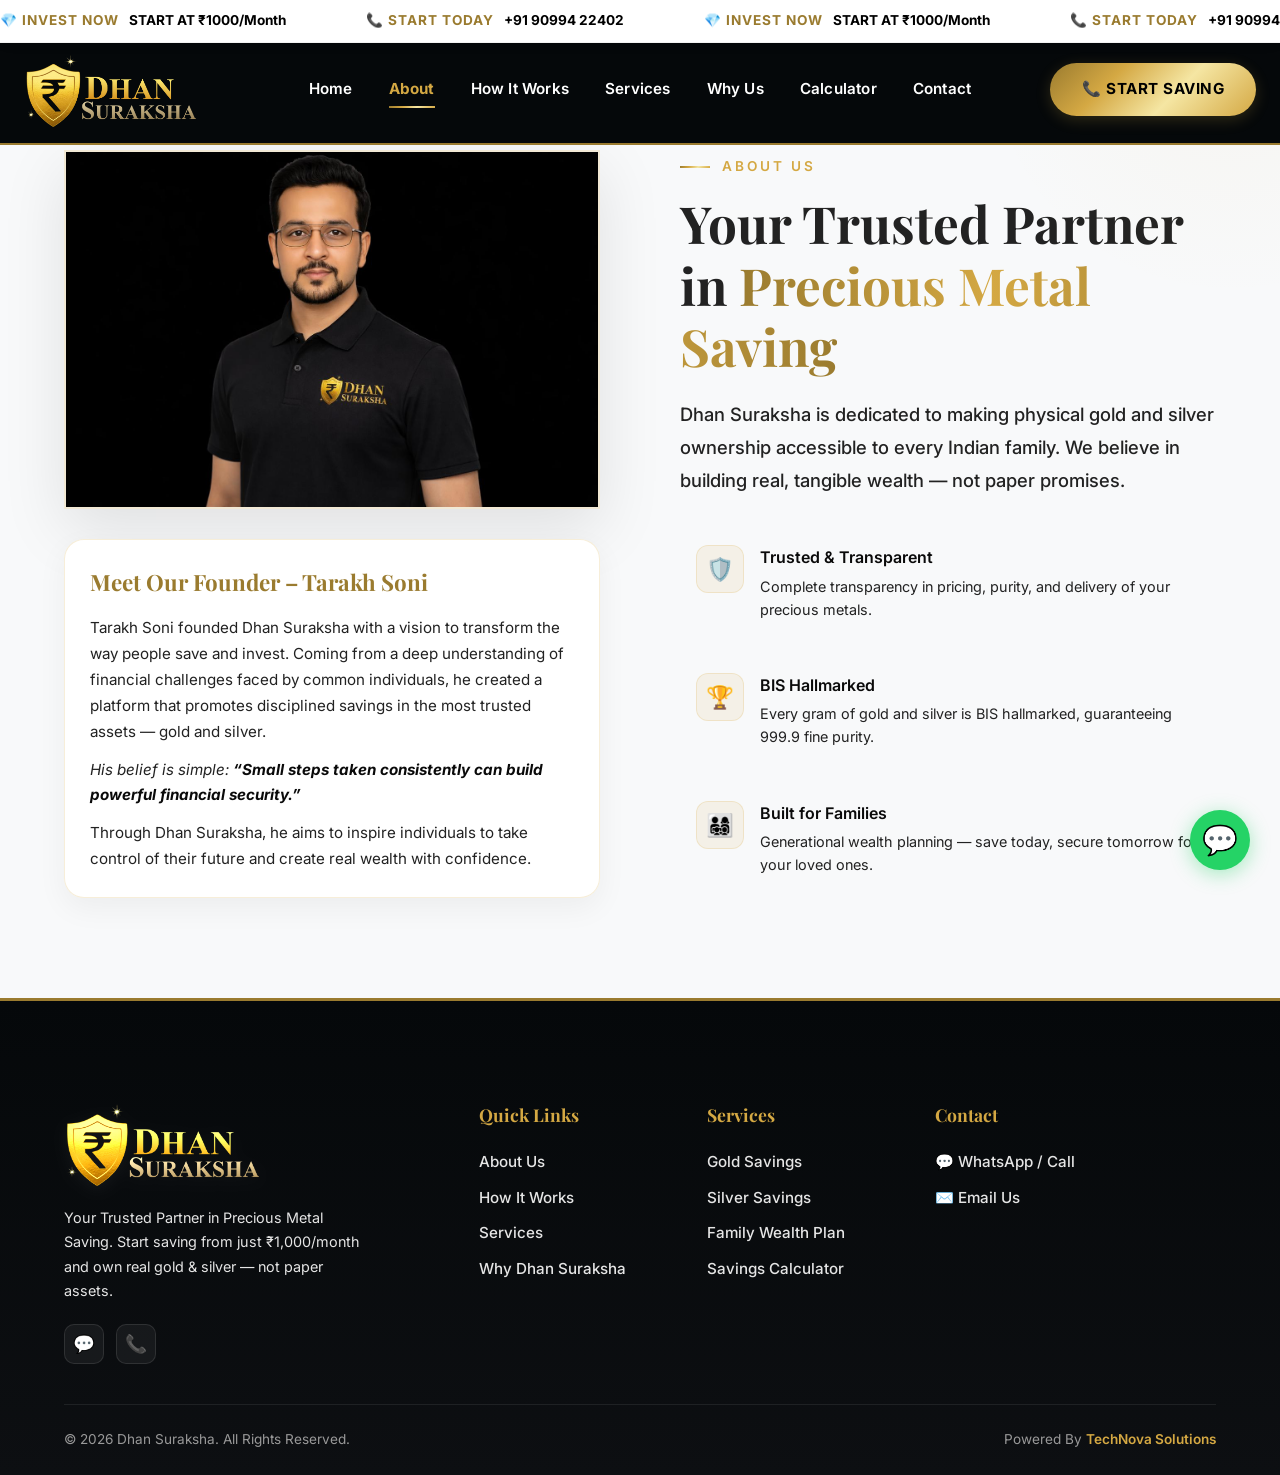
==== commit 63cc670c: "Add files via upload" ====
--- a/about.html
+++ b/about.html
@@ -19,9 +19,6 @@
   <meta name="apple-mobile-web-app-status-bar-style" content="default">
   <meta name="apple-mobile-web-app-title" content="Dhan Suraksha">
   <link rel="apple-touch-icon" href="5.jpeg">
-  <!-- Google AdSense Verification -->
-  <script async src="https://pagead2.googlesyndication.com/pagead/js/adsbygoogle.js?client=ca-pub-3718242560343418"
-    crossorigin="anonymous"></script>
 </head>
 
 <body>
@@ -39,9 +36,6 @@
         <img src="png.png" alt="Dhan Suraksha Logo">
       </a>
       <div class="nav-links" id="navLinks">
-        <div class="mobile-menu-header">
-          <img src="png.png" alt="Dhan Suraksha Logo">
-        </div>
         <a href="index.html">Home</a>
         <a href="about.html" class="active">About</a>
         <a href="how-it-works.html">How It Works</a>
@@ -51,10 +45,6 @@
         <a href="contact.html">Contact</a>
         <a href="https://wa.me/919099422402?text=Hi%2C%20I%20am%20interested%20in%20Dhan%20Suraksha%20savings%20plan"
           target="_blank" class="btn-cta nav-mobile-cta">📞 Start Saving</a>
-        <div class="mobile-menu-footer">
-          <a href="tel:+919099422402" class="menu-contact-item">📞 +91 90994 22402</a>
-          <a href="mailto:team.dhansuraksha@gmail.com" class="menu-contact-item">✉️ team.dhansuraksha@gmail.com</a>
-        </div>
       </div>
       <div class="nav-actions">
         <a href="https://wa.me/919099422402?text=Hi%2C%20I%20am%20interested%20in%20Dhan%20Suraksha%20savings%20plan"
@@ -69,7 +59,7 @@
   </nav>
 
   <!-- ========== ABOUT SECTION ========== -->
-  <section class="about section-padding first-section reveal active" id="about">
+  <section class="about section-padding reveal active" id="about" style="padding-top: 150px;">
     <div class="container">
       <div class="about-image-wrapper">
         <img src="4.jpeg" alt="Dhan Suraksha Founder" style="margin-bottom: 30px;">
--- a/styles.css
+++ b/styles.css
@@ -113,16 +113,6 @@
   background: var(--gradient-gold);
 }
 
-.first-section {
-  padding-top: 190px !important;
-}
-
-@media (max-width: 768px) {
-  .first-section {
-    padding-top: 160px !important;
-  }
-}
-
 .section-title {
   font-family: var(--font-heading);
   font-size: clamp(2rem, 5vw, 3.2rem);
@@ -386,8 +376,7 @@
 }
 
 .menu-toggle.active span:nth-child(1) {
-  transform: rotate(45deg) translate(6px, 6px);
-  background: #FFFFFF; /* White for close button on dark overlay */
+  transform: rotate(45deg) translate(5px, 5px);
 }
 
 .menu-toggle.active span:nth-child(2) {
@@ -395,8 +384,7 @@
 }
 
 .menu-toggle.active span:nth-child(3) {
-  transform: rotate(-45deg) translate(4px, -4px);
-  background: #FFFFFF;
+  transform: rotate(-45deg) translate(5px, -5px);
 }
 
 /* ============================================
@@ -469,9 +457,7 @@
   gap: 40px;
   margin-top: 48px;
   padding-top: 32px;
-  padding-bottom: 32px;
   border-top: 1px solid var(--border-gold);
-  border-bottom: 1px solid var(--border-gold);
 }
 
 .hero-stat h3 {
@@ -510,10 +496,6 @@
   border-radius: 0;
   box-shadow: 0 30px 80px rgba(0, 0, 0, 0.1);
   border: 1px solid var(--border-gold);
-}
-
-.hero-image-mobile {
-  display: none;
 }
 
 /* ============================================
@@ -621,11 +603,13 @@
    ============================================ */
 .how-it-works {
   background: var(--bg-primary);
+  text-align: center;
 }
 
 .how-it-works .section-label,
 .how-it-works .section-subtitle {
-  margin-left: 0;
+  justify-content: center;
+  margin-left: auto;
   margin-right: auto;
 }
 
@@ -698,7 +682,7 @@
 }
 
 .why-us .container {
-  text-align: left;
+  text-align: center;
 }
 
 .why-us .section-label,
@@ -798,12 +782,13 @@
 }
 
 .services .container {
-  text-align: left;
+  text-align: center;
 }
 
 .services .section-label,
 .services .section-subtitle {
-  margin-left: 0;
+  justify-content: center;
+  margin-left: auto;
   margin-right: auto;
 }
 
@@ -882,11 +867,13 @@
    ============================================ */
 .calculator {
   background: var(--bg-secondary);
+  text-align: center;
 }
 
 .calculator .section-label,
 .calculator .section-subtitle {
-  margin-left: 0;
+  justify-content: center;
+  margin-left: auto;
   margin-right: auto;
 }
 
@@ -1308,19 +1295,6 @@
     display: none;
   }
 
-  .hero-image-mobile {
-    display: flex;
-    justify-content: center;
-    margin: 60px 0 40px 0;
-  }
-  
-  .hero-image-mobile img {
-    max-height: 400px;
-    border-radius: 0;
-    box-shadow: 0 30px 80px rgba(0, 0, 0, 0.1);
-    border: 1px solid var(--border-gold);
-  }
-
   .hero-description {
     margin-left: auto;
     margin-right: auto;
@@ -1340,7 +1314,7 @@
 
   .about .container {
     flex-direction: column;
-    text-align: left;
+    text-align: center;
     gap: 40px;
   }
 
@@ -1408,15 +1382,11 @@
     left: 0;
     width: 100%;
     height: 100vh;
-    background: #050607;
+    background: rgba(10, 10, 10, 0.98);
     flex-direction: column;
-    justify-content: flex-start;
-    align-items: center;
-    padding: 85px 30px 30px;
-    z-index: 2000;
-    backdrop-filter: blur(15px);
-    transition: all 0.4s ease;
-    overflow-y: auto;
+    justify-content: center;
+    gap: 24px;
+    backdrop-filter: blur(20px);
   }
 
   .nav-links.active {
@@ -1424,116 +1394,14 @@
   }
 
   .nav-links a {
+    font-size: 1.2rem;
+  }
+
+  .nav-mobile-cta {
+    display: inline-flex !important;
+    margin-top: 10px;
     width: 100%;
-    text-align: center;
-    font-size: 0.88rem;
-    font-weight: 500;
-    padding: 8px 0;
-    color: #FFFFFF;
-    border-bottom: 1px solid rgba(255, 255, 255, 0.03);
-    letter-spacing: 0.8px;
-    transition: color 0.3s ease;
-  }
-
-  .nav-links a:last-of-type {
-    border-bottom: none;
-  }
-
-  .nav-links a.active {
-    color: var(--gold);
-    font-weight: 700;
-    border-bottom: none;
-    position: relative;
-  }
-
-  .nav-links a.active::after {
-    content: '';
-    position: absolute;
-    bottom: 0;
-    left: 50%;
-    transform: translateX(-50%);
-    width: 30px;
-    height: 1px;
-    background: var(--gold);
-  }
-
-  /* Staggered entry animation for links only */
-  .nav-links.active a {
-    animation: fadeInUpMenu 0.6s cubic-bezier(0.165, 0.84, 0.44, 1) forwards;
-    opacity: 0;
-  }
-
-  .nav-links a:nth-of-type(1) { animation-delay: 0.1s; }
-  .nav-links a:nth-of-type(2) { animation-delay: 0.15s; }
-  .nav-links a:nth-of-type(3) { animation-delay: 0.2s; }
-  .nav-links a:nth-of-type(4) { animation-delay: 0.25s; }
-  .nav-links a:nth-of-type(5) { animation-delay: 0.3s; }
-  .nav-links a:nth-of-type(6) { animation-delay: 0.35s; }
-  .nav-links a:nth-of-type(7) { animation-delay: 0.4s; }
-  .nav-links a:nth-of-type(8) { animation-delay: 0.45s; }
-  .nav-links a:nth-of-type(9) { animation-delay: 0.5s; }
-  .nav-links a:nth-of-type(10) { animation-delay: 0.55s; }
-
-  /* Ensure the header and footer also animate in */
-  .nav-links.active .mobile-menu-header {
-    animation: fadeInUpMenu 0.6s ease forwards;
-    animation-delay: 0.05s;
-  }
-  
-  .nav-links.active .mobile-menu-footer {
-    animation: fadeInUpMenu 0.6s ease forwards;
-    animation-delay: 0.6s;
-  }
-
-  @keyframes fadeInUpMenu {
-    from {
-      opacity: 0;
-      transform: translateY(20px);
-    }
-    to {
-      opacity: 1;
-      transform: translateY(0);
-    }
-  }
-
-  .nav-mobile-cta {
-    display: none !important;
-  }
-
-  /* Added Header & Footer slots for Mobile Menu */
-  .mobile-menu-header {
-    width: 100%;
-    display: flex;
     justify-content: center;
-    margin-bottom: 10px;
-    padding-bottom: 10px;
-    border-bottom: 1px solid rgba(255, 255, 255, 0.1);
-  }
-
-  .mobile-menu-header img {
-    height: 38px;
-    width: auto;
-  }
-
-  .mobile-menu-footer {
-    margin-top: 10px;
-    padding-top: 10px;
-    width: 100%;
-    text-align: center;
-    border-top: 1px solid rgba(255, 255, 255, 0.05);
-    color: #888;
-    font-size: 0.85rem;
-  }
-
-  .menu-contact-item {
-    display: flex;
-    align-items: center;
-    justify-content: center;
-    gap: 8px;
-    margin-bottom: 8px;
-    color: #CCC;
-    text-decoration: none;
-    font-size: 0.9rem;
   }
 
   .nav-actions {
@@ -1549,82 +1417,18 @@
     font-size: 2.2rem;
   }
 
-  .step-card {
-    padding: 30px 24px;
-  }
-
-  .step-number {
-    width: 48px;
-    height: 48px;
-    font-size: 1.2rem;
-    margin-bottom: 16px;
-  }
-
-  .step-card .step-icon {
-    font-size: 2rem;
-    margin-bottom: 12px;
-  }
-
-  .step-card h3 {
-    font-size: 1.25rem;
-    margin-bottom: 10px;
-  }
-
   .hero-stats {
-    flex-direction: row;
-    justify-content: space-between;
-    align-items: flex-start;
-    gap: 10px;
-    width: 100%;
-  }
-
-  .hero-stat h3 {
-    font-size: 1.4rem;
-  }
-
-  .hero-stat p {
-    font-size: 0.75rem;
-    line-height: 1.3;
+    flex-direction: column;
+    gap: 20px;
+    align-items: center;
   }
 
   .services-grid {
     grid-template-columns: 1fr;
   }
 
-  .service-card {
-    padding: 32px 24px;
-  }
-
-  .service-icon {
-    width: 60px;
-    height: 60px;
-    font-size: 1.6rem;
-    margin-bottom: 16px;
-  }
-
-  .service-card h3 {
-    font-size: 1.25rem;
-    margin-top: 16px;
-    margin-bottom: 12px;
-  }
-
   .trust-grid {
     grid-template-columns: 1fr;
-    gap: 20px;
-  }
-
-  .trust-item {
-    padding: 24px;
-  }
-
-  .trust-item .trust-icon {
-    font-size: 2rem;
-    margin-bottom: 12px;
-  }
-
-  .trust-item h4 {
-    font-size: 1.1rem;
-    margin-bottom: 8px;
   }
 
   .footer-grid {
@@ -1634,6 +1438,7 @@
   }
 
   .footer-brand {
+    grid-column: 1 / -1;
     text-align: left;
     align-items: flex-start;
   }
@@ -1707,22 +1512,17 @@
   }
 
   .footer-grid {
-    grid-template-columns: 1fr 1fr;
-    text-align: left;
-    gap: 32px 20px;
+    grid-template-columns: 1fr;
+    text-align: center;
   }
 
   .footer-brand {
-    align-items: flex-start;
-    text-align: left;
+    align-items: center;
+    text-align: center;
   }
 
   .footer-col h4::after {
-    left: 0;
-    transform: none;
-  }
-
-  .hero-image-mobile img {
-    max-height: 250px;
+    left: 50%;
+    transform: translateX(-50%);
   }
 }
--- a/ticker.css
+++ b/ticker.css
@@ -73,6 +73,5 @@
 
 @media (max-width: 768px) {
   .navbar { top: 34px; }
-  .section-padding.first-section { padding-top: 180px !important; }
+  .section-padding.first-section { padding-top: 140px; }
 }
-.section-padding.first-section { padding-top: 200px !important; }
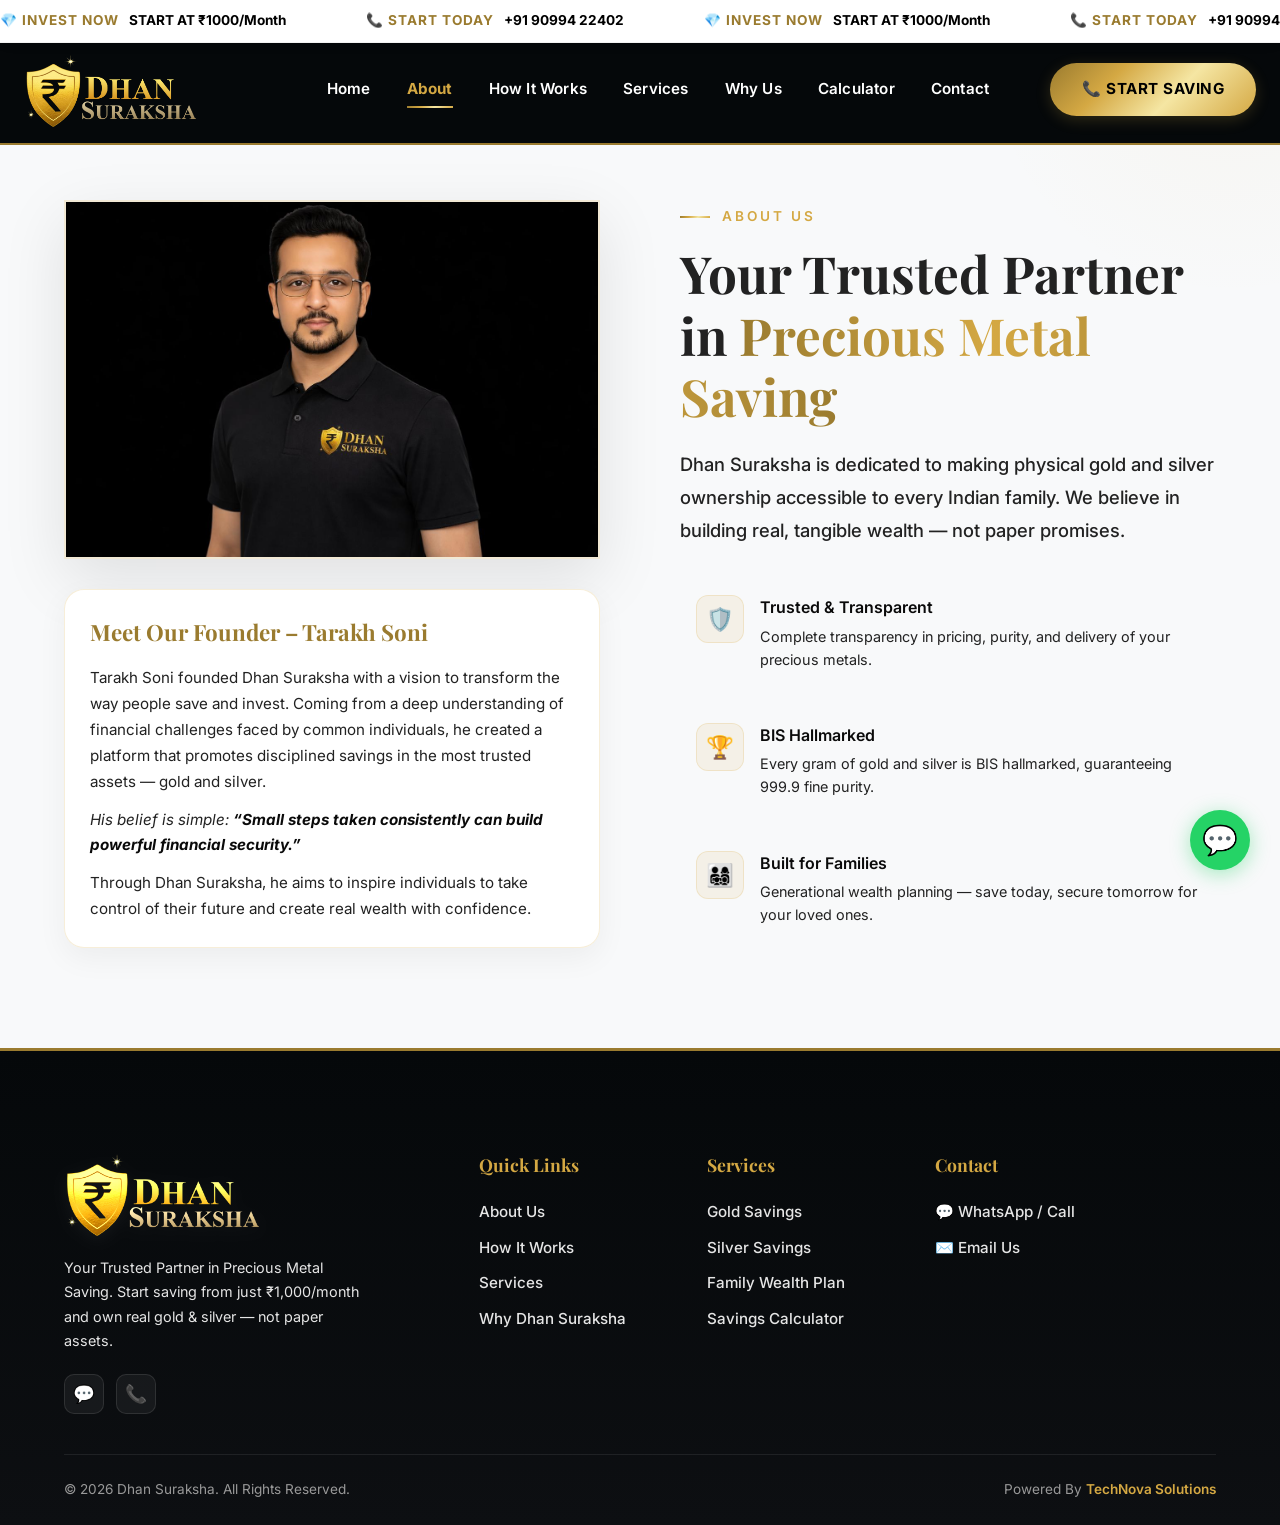
==== commit 84954e55: "Add files via upload" ====
--- a/about.html
+++ b/about.html
@@ -19,6 +19,9 @@
   <meta name="apple-mobile-web-app-status-bar-style" content="default">
   <meta name="apple-mobile-web-app-title" content="Dhan Suraksha">
   <link rel="apple-touch-icon" href="5.jpeg">
+  <!-- Google AdSense Verification -->
+  <script async src="https://pagead2.googlesyndication.com/pagead/js/adsbygoogle.js?client=ca-pub-3718242560343418"
+    crossorigin="anonymous"></script>
 </head>
 
 <body>
@@ -36,6 +39,9 @@
         <img src="png.png" alt="Dhan Suraksha Logo">
       </a>
       <div class="nav-links" id="navLinks">
+        <div class="mobile-menu-header">
+          <img src="png.png" alt="Dhan Suraksha Logo">
+        </div>
         <a href="index.html">Home</a>
         <a href="about.html" class="active">About</a>
         <a href="how-it-works.html">How It Works</a>
@@ -43,8 +49,6 @@
         <a href="why-us.html">Why Us</a>
         <a href="calculator.html">Calculator</a>
         <a href="contact.html">Contact</a>
-        <a href="https://wa.me/919099422402?text=Hi%2C%20I%20am%20interested%20in%20Dhan%20Suraksha%20savings%20plan"
-          target="_blank" class="btn-cta nav-mobile-cta">📞 Start Saving</a>
       </div>
       <div class="nav-actions">
         <a href="https://wa.me/919099422402?text=Hi%2C%20I%20am%20interested%20in%20Dhan%20Suraksha%20savings%20plan"
@@ -59,7 +63,7 @@
   </nav>
 
   <!-- ========== ABOUT SECTION ========== -->
-  <section class="about section-padding reveal active" id="about" style="padding-top: 150px;">
+  <section class="about section-padding first-section reveal active" id="about">
     <div class="container">
       <div class="about-image-wrapper">
         <img src="4.jpeg" alt="Dhan Suraksha Founder" style="margin-bottom: 30px;">
--- a/styles.css
+++ b/styles.css
@@ -113,6 +113,16 @@
   background: var(--gradient-gold);
 }
 
+.first-section {
+  padding-top: 190px !important;
+}
+
+@media (max-width: 768px) {
+  .first-section {
+    padding-top: 160px !important;
+  }
+}
+
 .section-title {
   font-family: var(--font-heading);
   font-size: clamp(2rem, 5vw, 3.2rem);
@@ -376,7 +386,9 @@
 }
 
 .menu-toggle.active span:nth-child(1) {
-  transform: rotate(45deg) translate(5px, 5px);
+  transform: rotate(45deg) translate(6px, 6px);
+  background: #FFFFFF;
+  /* White for close button on dark overlay */
 }
 
 .menu-toggle.active span:nth-child(2) {
@@ -384,7 +396,8 @@
 }
 
 .menu-toggle.active span:nth-child(3) {
-  transform: rotate(-45deg) translate(5px, -5px);
+  transform: rotate(-45deg) translate(4px, -4px);
+  background: #FFFFFF;
 }
 
 /* ============================================
@@ -457,7 +470,9 @@
   gap: 40px;
   margin-top: 48px;
   padding-top: 32px;
+  padding-bottom: 32px;
   border-top: 1px solid var(--border-gold);
+  border-bottom: 1px solid var(--border-gold);
 }
 
 .hero-stat h3 {
@@ -496,6 +511,10 @@
   border-radius: 0;
   box-shadow: 0 30px 80px rgba(0, 0, 0, 0.1);
   border: 1px solid var(--border-gold);
+}
+
+.hero-image-mobile {
+  display: none;
 }
 
 /* ============================================
@@ -603,13 +622,11 @@
    ============================================ */
 .how-it-works {
   background: var(--bg-primary);
-  text-align: center;
 }
 
 .how-it-works .section-label,
 .how-it-works .section-subtitle {
-  justify-content: center;
-  margin-left: auto;
+  margin-left: 0;
   margin-right: auto;
 }
 
@@ -682,7 +699,7 @@
 }
 
 .why-us .container {
-  text-align: center;
+  text-align: left;
 }
 
 .why-us .section-label,
@@ -782,13 +799,12 @@
 }
 
 .services .container {
-  text-align: center;
+  text-align: left;
 }
 
 .services .section-label,
 .services .section-subtitle {
-  justify-content: center;
-  margin-left: auto;
+  margin-left: 0;
   margin-right: auto;
 }
 
@@ -867,13 +883,11 @@
    ============================================ */
 .calculator {
   background: var(--bg-secondary);
-  text-align: center;
 }
 
 .calculator .section-label,
 .calculator .section-subtitle {
-  justify-content: center;
-  margin-left: auto;
+  margin-left: 0;
   margin-right: auto;
 }
 
@@ -1295,6 +1309,19 @@
     display: none;
   }
 
+  .hero-image-mobile {
+    display: flex;
+    justify-content: center;
+    margin: 60px 0 40px 0;
+  }
+
+  .hero-image-mobile img {
+    max-height: 400px;
+    border-radius: 0;
+    box-shadow: 0 30px 80px rgba(0, 0, 0, 0.1);
+    border: 1px solid var(--border-gold);
+  }
+
   .hero-description {
     margin-left: auto;
     margin-right: auto;
@@ -1314,7 +1341,7 @@
 
   .about .container {
     flex-direction: column;
-    text-align: center;
+    text-align: left;
     gap: 40px;
   }
 
@@ -1382,11 +1409,15 @@
     left: 0;
     width: 100%;
     height: 100vh;
-    background: rgba(10, 10, 10, 0.98);
+    background: #050607;
     flex-direction: column;
-    justify-content: center;
-    gap: 24px;
-    backdrop-filter: blur(20px);
+    justify-content: flex-start;
+    align-items: center;
+    padding: 85px 30px 30px;
+    z-index: 2000;
+    backdrop-filter: blur(15px);
+    transition: all 0.4s ease;
+    overflow-y: auto;
   }
 
   .nav-links.active {
@@ -1394,14 +1425,140 @@
   }
 
   .nav-links a {
-    font-size: 1.2rem;
+    width: 100%;
+    text-align: center;
+    font-size: 0.88rem;
+    font-weight: 500;
+    padding: 8px 0;
+    color: #FFFFFF;
+    border-bottom: 1px solid rgba(255, 255, 255, 0.03);
+    letter-spacing: 0.8px;
+    transition: color 0.3s ease;
+  }
+
+  .nav-links a:last-of-type {
+    border-bottom: none;
+  }
+
+  .nav-links a.active {
+    color: var(--gold);
+    font-weight: 700;
+    border-bottom: none;
+    position: relative;
+  }
+
+  .nav-links a.active::after {
+    content: '';
+    position: absolute;
+    bottom: 0;
+    left: 50%;
+    transform: translateX(-50%);
+    width: 30px;
+    height: 1px;
+    background: var(--gold);
+  }
+
+  /* Staggered entry animation for links only */
+  .nav-links.active a {
+    animation: fadeInUpMenu 0.6s cubic-bezier(0.165, 0.84, 0.44, 1) forwards;
+    opacity: 0;
+  }
+
+  .nav-links a:nth-of-type(1) {
+    animation-delay: 0.1s;
+  }
+
+  .nav-links a:nth-of-type(2) {
+    animation-delay: 0.15s;
+  }
+
+  .nav-links a:nth-of-type(3) {
+    animation-delay: 0.2s;
+  }
+
+  .nav-links a:nth-of-type(4) {
+    animation-delay: 0.25s;
+  }
+
+  .nav-links a:nth-of-type(5) {
+    animation-delay: 0.3s;
+  }
+
+  .nav-links a:nth-of-type(6) {
+    animation-delay: 0.35s;
+  }
+
+  .nav-links a:nth-of-type(7) {
+    animation-delay: 0.4s;
+  }
+
+  .nav-links a:nth-of-type(8) {
+    animation-delay: 0.45s;
+  }
+
+  .nav-links a:nth-of-type(9) {
+    animation-delay: 0.5s;
+  }
+
+  .nav-links a:nth-of-type(10) {
+    animation-delay: 0.55s;
+  }
+
+  /* Ensure the header and footer also animate in */
+  .nav-links.active .mobile-menu-header {
+    animation: fadeInUpMenu 0.6s ease forwards;
+    animation-delay: 0.05s;
+  }
+
+  .nav-links.active .mobile-menu-footer {
+    animation: fadeInUpMenu 0.6s ease forwards;
+    animation-delay: 0.6s;
+  }
+
+  @keyframes fadeInUpMenu {
+    from {
+      opacity: 0;
+      transform: translateY(20px);
+    }
+
+    to {
+      opacity: 1;
+      transform: translateY(0);
+    }
   }
 
   .nav-mobile-cta {
-    display: inline-flex !important;
-    margin-top: 10px;
+    display: none !important;
+  }
+
+  /* Added Header & Footer slots for Mobile Menu */
+  .mobile-menu-header {
     width: 100%;
+    display: flex;
     justify-content: center;
+    margin-bottom: 10px;
+    padding-bottom: 10px;
+    border-bottom: 1px solid rgba(255, 255, 255, 0.1);
+  }
+
+  .mobile-menu-header img {
+    height: 38px;
+    width: auto;
+  }
+
+  .mobile-menu-footer {
+    display: none !important;
+  }
+
+  .menu-contact-item {
+    display: flex;
+    align-items: center;
+    justify-content: center;
+    gap: 8px;
+    margin-bottom: 8px;
+    color: #CCC;
+    text-decoration: none;
+    font-size: 0.9rem;
   }
 
   .nav-actions {
@@ -1417,30 +1574,113 @@
     font-size: 2.2rem;
   }
 
+  .step-card {
+    padding: 30px 24px;
+  }
+
+  .step-number {
+    width: 48px;
+    height: 48px;
+    font-size: 1.2rem;
+    margin-bottom: 16px;
+  }
+
+  .step-card .step-icon {
+    font-size: 2rem;
+    margin-bottom: 12px;
+  }
+
+  .step-card h3 {
+    font-size: 1.25rem;
+    margin-bottom: 10px;
+  }
+
   .hero-stats {
-    flex-direction: column;
-    gap: 20px;
-    align-items: center;
+    flex-direction: row;
+    justify-content: space-between;
+    align-items: flex-start;
+    gap: 10px;
+    width: 100%;
+  }
+
+  .hero-stat h3 {
+    font-size: 1.4rem;
+  }
+
+  .hero-stat p {
+    font-size: 0.75rem;
+    line-height: 1.3;
   }
 
   .services-grid {
     grid-template-columns: 1fr;
   }
 
+  .service-card {
+    padding: 32px 24px;
+  }
+
+  .service-icon {
+    width: 60px;
+    height: 60px;
+    font-size: 1.6rem;
+    margin-bottom: 16px;
+  }
+
+  .service-card h3 {
+    font-size: 1.25rem;
+    margin-top: 16px;
+    margin-bottom: 12px;
+  }
+
   .trust-grid {
     grid-template-columns: 1fr;
+    gap: 20px;
+  }
+
+  .trust-item {
+    padding: 24px;
+  }
+
+  .trust-item .trust-icon {
+    font-size: 2rem;
+    margin-bottom: 12px;
+  }
+
+  .trust-item h4 {
+    font-size: 1.1rem;
+    margin-bottom: 8px;
   }
 
   .footer-grid {
     grid-template-columns: 1fr 1fr;
     text-align: left;
-    gap: 32px 20px;
-  }
-
+    gap: 35px 20px;
+  }
+
+  /* Brand takes full width at the top */
   .footer-brand {
     grid-column: 1 / -1;
-    text-align: left;
-    align-items: flex-start;
+    margin-bottom: 30px;
+  }
+
+  /* Quick Links and Services side-by-side in the same row */
+  .footer-col:nth-child(2) {
+    grid-column: 1;
+  }
+
+  .footer-col:nth-child(3) {
+    grid-column: 2;
+  }
+
+  /* Contact takes full width below them */
+  .footer-col:nth-child(4) {
+    grid-column: 1 / -1;
+    margin-top: 10px;
+  }
+
+  .footer-col h4 {
+    margin-bottom: 15px;
   }
 
   .footer-col h4::after {
@@ -1513,16 +1753,30 @@
 
   .footer-grid {
     grid-template-columns: 1fr;
-    text-align: center;
+    text-align: left;
+    gap: 35px;
   }
 
   .footer-brand {
-    align-items: center;
-    text-align: center;
+    align-items: flex-start;
+    text-align: left;
+    margin-bottom: 15px;
+  }
+
+  .footer-col {
+    text-align: left;
+  }
+
+  .footer-col h4 {
+    margin-bottom: 15px;
   }
 
   .footer-col h4::after {
-    left: 50%;
-    transform: translateX(-50%);
+    left: 0;
+    transform: none;
+  }
+
+  .hero-image-mobile img {
+    max-height: 250px;
   }
 }
--- a/ticker.css
+++ b/ticker.css
@@ -73,5 +73,6 @@
 
 @media (max-width: 768px) {
   .navbar { top: 34px; }
-  .section-padding.first-section { padding-top: 140px; }
+  .section-padding.first-section { padding-top: 180px !important; }
 }
+.section-padding.first-section { padding-top: 200px !important; }
